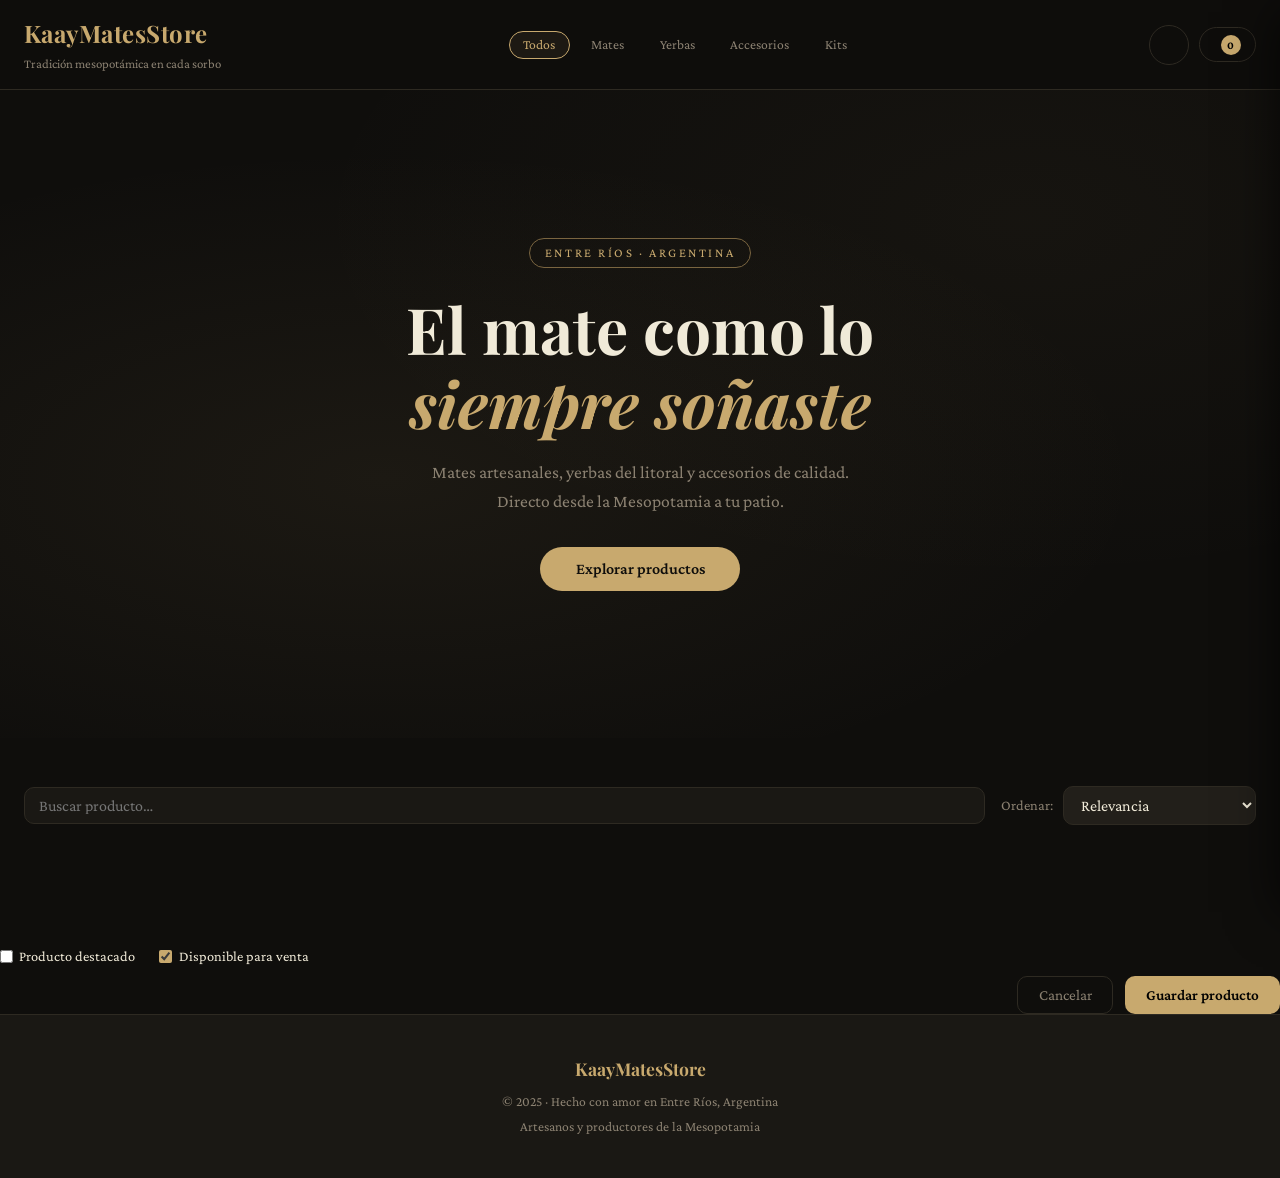
==== index.html @ b218ce94 "resolucioens" ====
<!DOCTYPE html>
<html lang="es">
<head>
<meta charset="UTF-8" />
<meta name="viewport" content="width=device-width, initial-scale=1.0" />
<title>KaayMatesStore</title>
<link rel="stylesheet" href="https://cdn.jsdelivr.net/npm/sweetalert2@11/dist/sweetalert2.min.css" />
<script src="https://cdn.jsdelivr.net/npm/sweetalert2@11"></script>
<link rel="preconnect" href="https://fonts.googleapis.com" />
<link rel="preconnect" href="https://fonts.gstatic.com" crossorigin />
<link href="https://fonts.googleapis.com/css2?family=Playfair+Display:ital,wght@0,700;1,400&family=Crimson+Pro:wght@300;400;600&display=swap" rel="stylesheet" />
<script src="https://unpkg.com/lucide@latest"></script>
<link rel="stylesheet" href="styles.css" />
</head>
<body>

<!-- HEADER -->
<header class="header">
  <div class="header__inner">
    <div class="header__brand">
      <div>
        <h1 class="header__title">KaayMatesStore</h1>
        <p class="header__tagline">Tradición mesopotámica en cada sorbo</p>
      </div>
    </div>
    <nav class="header__nav">
      <button class="nav-btn active" data-filter="todos">Todos</button>
      <button class="nav-btn" data-filter="mates">Mates</button>
      <button class="nav-btn" data-filter="yerbas">Yerbas</button>
      <button class="nav-btn" data-filter="accesorios">Accesorios</button>
      <button class="nav-btn" data-filter="kits">Kits</button>
    </nav>
    <div class="header__actions">
      <button class="admin-btn" id="adminToggle" title="Panel Administrador">
        <i data-lucide="settings"></i>
      </button>
      <button class="cart-btn" id="cartToggle" aria-label="Ver carrito">
        <span class="cart-btn__icon"><i data-lucide="shopping-basket"></i></span>
        <span class="cart-btn__count" id="cartCount">0</span>
      </button>
    </div>
  </div>
</header>

<!-- HERO -->
<section class="hero">
  <div class="hero__content">
    <p class="hero__kicker">Entre Ríos · Argentina</p>
    <h2 class="hero__headline">El mate como lo<br /><em>siempre soñaste</em></h2>
    <p class="hero__sub">Mates artesanales, yerbas del litoral y accesorios de calidad.<br/>Directo desde la Mesopotamia a tu patio.</p>
    <button class="hero__cta" id="heroCta">Explorar productos</button>
  </div>
</section>

<!-- SHOP -->
<section class="shop" id="shop">
  <div class="shop__controls">
    <div class="search-wrap">
      <input class="search-input" type="text" id="searchInput" placeholder="Buscar producto…" />
      <i data-lucide="search" class="search-icon"></i>
    </div>
    <div class="sort-wrap">
      <label class="sort-label" for="sortSelect">Ordenar:</label>
      <select class="sort-select" id="sortSelect">
        <option value="default">Relevancia</option>
        <option value="precio-asc">Precio: menor a mayor</option>
        <option value="precio-desc">Precio: mayor a menor</option>
        <option value="nombre-az">Nombre A–Z</option>
      </select>
    </div>
  </div>
  <div class="products-grid" id="productsGrid"></div>
  <div class="empty-state" id="emptyState" hidden>
    <p>No encontramos productos con esa búsqueda.</p>
  </div>
</section>

<!-- CARRITO SIDEBAR -->
<aside class="cart-sidebar" id="cartSidebar" aria-hidden="true">
  <div class="cart-sidebar__header">
    <h2 class="cart-sidebar__title">Tu carrito 🛒</h2>
    <button class="cart-close" id="cartClose" aria-label="Cerrar carrito">✕</button>
  </div>
  <div class="cart-items" id="cartItems"></div>
  <div class="cart-empty" id="cartEmpty">
    <span>🧉</span>
    <p>Todavía no agregaste nada.<br />¡Explorá nuestros productos!</p>
  </div>
  <div class="cart-footer" id="cartFooter" hidden>
    <div class="cart-footer__subtotal">
      <span>Subtotal</span><span id="cartSubtotal">$0</span>
    </div>
    <div class="cart-footer__envio">
      <span>Envío estimado</span><span id="cartEnvio">$0</span>
    </div>
    <div class="cart-footer__total">
      <span>Total</span><span id="cartTotal">$0</span>
    </div>
    <button class="btn-checkout" id="btnCheckout">Finalizar compra →</button>
  </div>
</aside>

<!-- MODAL CHECKOUT -->
<div class="checkout-modal" id="checkoutModal" hidden>
  <div class="checkout-modal__box">
    <button class="checkout-modal__close" id="checkoutClose">✕</button>
    <div class="checkout-modal__inner" id="checkoutInner"></div>
  </div>
</div>

<!-- PANEL ADMIN -->
<div class="admin-panel" id="adminPanel" hidden>
  <div class="admin-panel__header">
    <h2>🛠 Panel Administrador</h2>
    <div style="display:flex;gap:.5rem;align-items:center">
      <button class="btn-admin-logout" id="btnAdminLogout" title="Cerrar sesión">
        <i data-lucide="log-out"></i> Salir
      </button>
      <button class="admin-close" id="adminClose">✕</button>
    </div>
  </div>
  <div class="admin-panel__body">
  <div class="admin-actions">
    <button class="btn-admin-add" id="btnAddProduct">
      <i data-lucide="plus-circle"></i> Nuevo producto
    </button>
    <button class="btn-admin-export" id="btnExportJSON">
      <i data-lucide="download"></i> Exportar JSON
    </button>
    <a class="btn-admin-ventas" href="admin-ventas.html" target="_blank">
      <i data-lucide="shopping-bag"></i> Panel de ventas
    </a>
  </div>
    <div class="admin-table-wrap">
      <table class="admin-table" id="adminTable">
        <thead>
          <tr>
            <th>Nombre</th>
            <th>Categoría</th>
            <th>Precio</th>
            <th>Stock</th>
            <th>Disponible</th>
            <th>Acciones</th>
          </tr>
        </thead>
        <tbody id="adminTableBody"></tbody>
      </table>
    </div>
  </div>
</div>

<!-- MODAL PRODUCTO (ADMIN) -->
<div class="product-modal" id="productModal" hidden>
  <div class="product-modal__box">
    <button class="product-modal__close" id="productModalClose">✕</button>
    <h3 id="productModalTitle">Nuevo producto</h3>
    <form id="productForm" class="product-form" onsubmit="return false;">

      <div class="form-row">
        <label>Nombre *</label>
        <input type="text" id="pNombre" required placeholder="Nombre del producto" />
      </div>

      <div class="form-row">
        <label>Categoría *</label>
        <select id="pCategoria">
          <option value="mates">Mates</option>
          <option value="yerbas">Yerbas</option>
          <option value="accesorios">Accesorios</option>
          <option value="kits">Kits</option>
        </select>
      </div>

      <div class="form-row">
        <label>Precio (ARS) *</label>
        <input type="number" id="pPrecio" required min="0" placeholder="Ej: 4500" />
      </div>

      <div class="form-row">
        <label>Stock</label>
        <input type="number" id="pStock" min="0" value="0" />
      </div>

      <div class="form-row">
        <label>Descripción</label>
        <textarea id="pDescripcion" rows="3" placeholder="Descripción del producto…"></textarea>
      </div>

      <div class="form-row">
        <label>Imagen del producto</label>
        <div class="imagen-upload-wrap">
          <input type="file" id="pImagenFile" accept="image/*" capture="environment" style="display:none" />
          <button type="button" class="btn-foto" id="btnTomarFoto">
            <i data-lucide="camera"></i> Sacar foto / Elegir imagen
          </button>
          <div class="imagen-preview-wrap" id="imagenPreviewWrap" style="display:none">
            <img id="imagenPreview" src="" alt="Preview" />
            <button type="button" class="btn-quitar-foto" id="btnQuitarFoto">✕ Quitar</button>
          </div>
        </div>
        <input type="hidden" id="pImagen" />
      </div>

      <div class="form-row form-row--check">
        <label><input type="checkbox" id="pDestacado" /> Producto destacado</label>
        <label><input type="checkbox" id="pDisponible" checked /> Disponible para venta</label>
      </div>

      <div class="form-actions">
        <button type="button" class="btn-cancel" id="btnCancelProduct">Cancelar</button>
        <button type="submit" class="btn-save" id="btnSaveProduct">Guardar producto</button>
      </div>

    </form>
  </div>
</div>
  <input type="hidden" id="pImagen" />
</div>
      <div class="form-row form-row--check">
        <label><input type="checkbox" id="pDestacado" /> Producto destacado</label>
        <label><input type="checkbox" id="pDisponible" checked /> Disponible para venta</label>
      </div>
      <div class="form-actions">
        <button type="button" class="btn-cancel" id="btnCancelProduct">Cancelar</button>
        <button type="submit" class="btn-save" id="btnSaveProduct">Guardar producto</button>
      </div>
    </form>
  </div>
</div>

<!-- LOGIN ADMIN (Firebase Auth) -->
<div class="admin-login" id="adminLogin" hidden>
  <div class="admin-login__box">
    <h3>🔐 Acceso Administrador</h3>
    <input type="email" id="adminEmail" placeholder="Email" />
    <input type="password" id="adminPassword" placeholder="Contraseña" />
    <div class="admin-login__actions">
      <button id="btnLoginCancel">Cancelar</button>
      <button id="btnLoginSubmit" class="btn-save">Ingresar</button>
    </div>
  </div>
</div>

<div class="overlay" id="overlay" aria-hidden="true"></div>

<!-- FOOTER -->
<footer class="footer">
  <div class="footer__inner">
    <div class="footer__brand"><strong>KaayMatesStore</strong></div>
    <p class="footer__copy">© 2025 · Hecho con amor en Entre Ríos, Argentina</p>
    <p class="footer__copy">Artesanos y productores de la Mesopotamia</p>
  </div>
</footer>

<script type="module" src="app.js"></script>
<script>lucide.createIcons();</script>
</body>
</html>
---- styles.css ----
/* =====================================================
   TuMateEntrerriano – styles.css
   Diseño profesional con panel admin integrado
   ===================================================== */

/* ── Variables ──────────────────────────────────────── */
:root {
  --c-bg: #0f0e0c;
  --c-surface: #1a1814;
  --c-surface2: #221f1a;
  --c-border: #2e2a22;
  --c-gold: #c8a96e;
  --c-gold-light: #dfc08a;
  --c-gold-dim: #7a6540;
  --c-text: #f0ead8;
  --c-text-muted: #8c8272;
  --c-green: #4caf7d;
  --c-red: #e05252;
  --c-red-dim: #7a2020;
  --radius: 10px;
  --radius-lg: 16px;
  --shadow: 0 4px 24px rgba(0,0,0,.5);
  --shadow-lg: 0 12px 48px rgba(0,0,0,.7);
  --font-display: 'Playfair Display', serif;
  --font-body: 'Crimson Pro', serif;
  --transition: .2s ease;
}

/* ── Reset ──────────────────────────────────────────── */
*, *::before, *::after { box-sizing: border-box; margin: 0; padding: 0; }
html { scroll-behavior: smooth; }
body {
  background: var(--c-bg);
  color: var(--c-text);
  font-family: var(--font-body);
  font-size: 1.05rem;
  line-height: 1.6;
}
body.no-scroll { overflow: hidden; }
img { display: block; max-width: 100%; }
/* Asegurar que [hidden] siempre funcione aunque el elemento tenga display en CSS */
[hidden] { display: none !important; }
button { cursor: pointer; border: none; background: none; font-family: inherit; }
input, select, textarea {
  font-family: var(--font-body);
  font-size: 1rem;
  color: var(--c-text);
  background: var(--c-surface2);
  border: 1px solid var(--c-border);
  border-radius: var(--radius);
  padding: .55rem .85rem;
  width: 100%;
  outline: none;
  transition: border-color var(--transition);
}
input:focus, select:focus, textarea:focus { border-color: var(--c-gold); }
textarea { resize: vertical; }
a { color: var(--c-gold); text-decoration: none; }
code { background: var(--c-surface2); padding: .1em .4em; border-radius: 4px; }

/* ── Overlay ────────────────────────────────────────── */
.overlay {
  position: fixed; inset: 0;
  background: rgba(0,0,0,.65);
  backdrop-filter: blur(3px);
  z-index: 100;
  opacity: 0; pointer-events: none;
  transition: opacity var(--transition);
}
.overlay.active { opacity: 1; pointer-events: all; }

/* ── Header ─────────────────────────────────────────── */
.header {
  position: sticky; top: 0; z-index: 90;
  background: rgba(15,14,12,.92);
  backdrop-filter: blur(12px);
  border-bottom: 1px solid var(--c-border);
}
.header__inner {
  max-width: 1280px; margin: 0 auto;
  padding: .9rem 1.5rem;
  display: flex; align-items: center; gap: 1.5rem; flex-wrap: wrap;
}
.header__title {
  font-family: var(--font-display);
  font-size: 1.5rem;
  color: var(--c-gold);
  letter-spacing: .02em;
}
.header__tagline { font-size: .8rem; color: var(--c-text-muted); margin-top: .1rem; }
.header__nav { display: flex; gap: .4rem; flex-wrap: wrap; flex: 1; justify-content: center; }
.nav-btn {
  padding: .35rem .85rem;
  border-radius: 999px;
  font-size: .85rem;
  font-family: var(--font-body);
  color: var(--c-text-muted);
  border: 1px solid transparent;
  transition: all var(--transition);
}
.nav-btn:hover, .nav-btn.active {
  color: var(--c-gold);
  border-color: var(--c-gold);
  background: rgba(200,169,110,.08);
}
.header__actions { display: flex; gap: .6rem; align-items: center; }

.admin-btn {
  width: 40px; height: 40px;
  border-radius: 50%;
  display: flex; align-items: center; justify-content: center;
  color: var(--c-text-muted);
  border: 1px solid var(--c-border);
  transition: all var(--transition);
}
.admin-btn:hover { color: var(--c-gold); border-color: var(--c-gold); }

.cart-btn {
  position: relative;
  display: flex; align-items: center; gap: .4rem;
  padding: .4rem .9rem;
  border: 1px solid var(--c-border);
  border-radius: 999px;
  color: var(--c-text);
  transition: all var(--transition);
}
.cart-btn:hover { border-color: var(--c-gold); color: var(--c-gold); }
.cart-btn__count {
  background: var(--c-gold);
  color: #000;
  font-size: .7rem;
  font-weight: 700;
  border-radius: 999px;
  min-width: 20px; height: 20px;
  display: flex; align-items: center; justify-content: center;
}

/* ── Hero ────────────────────────────────────────────── */
.hero {
  min-height: 72vh;
  display: flex; align-items: center;
  background:
    radial-gradient(ellipse at 30% 60%, rgba(200,169,110,.07) 0%, transparent 60%),
    radial-gradient(ellipse at 80% 20%, rgba(200,169,110,.04) 0%, transparent 50%),
    var(--c-bg);
  padding: 5rem 1.5rem;
}
.hero__content { max-width: 640px; margin: 0 auto; text-align: center; }
.hero__kicker {
  display: inline-block;
  font-size: .8rem;
  letter-spacing: .2em;
  text-transform: uppercase;
  color: var(--c-gold);
  border: 1px solid var(--c-gold-dim);
  padding: .25rem .9rem;
  border-radius: 999px;
  margin-bottom: 1.5rem;
}
.hero__headline {
  font-family: var(--font-display);
  font-size: clamp(2.4rem, 6vw, 4rem);
  line-height: 1.15;
  color: var(--c-text);
  margin-bottom: 1.2rem;
}
.hero__headline em { color: var(--c-gold); font-style: italic; }
.hero__sub { color: var(--c-text-muted); font-size: 1.1rem; margin-bottom: 2rem; }
.hero__cta {
  padding: .85rem 2.2rem;
  background: var(--c-gold);
  color: #0f0e0c;
  font-family: var(--font-body);
  font-size: 1rem;
  font-weight: 600;
  border-radius: 999px;
  transition: transform var(--transition), box-shadow var(--transition);
}
.hero__cta:hover {
  transform: translateY(-2px);
  box-shadow: 0 8px 24px rgba(200,169,110,.35);
}

/* ── Shop ───────────────────────────────────────────── */
.shop { max-width: 1280px; margin: 0 auto; padding: 3rem 1.5rem 5rem; }
.shop__controls {
  display: flex; gap: 1rem; flex-wrap: wrap; align-items: center;
  margin-bottom: 2.5rem;
}
.search-wrap { position: relative; flex: 1; min-width: 200px; }
.search-input { padding-right: 2.5rem; background: var(--c-surface); }
.search-icon {
  position: absolute; right: .75rem; top: 50%; transform: translateY(-50%);
  color: var(--c-text-muted); pointer-events: none; width: 16px;
}
.sort-wrap { display: flex; align-items: center; gap: .6rem; }
.sort-label { color: var(--c-text-muted); font-size: .9rem; white-space: nowrap; }
.sort-select { width: auto; min-width: 180px; }

/* ── Products Grid ──────────────────────────────────── */
.products-grid {
  display: grid;
  grid-template-columns: repeat(auto-fill, minmax(260px, 1fr));
  gap: 1.5rem;
}

.product-card {
  background: var(--c-surface);
  border: 1px solid var(--c-border);
  border-radius: var(--radius-lg);
  overflow: hidden;
  position: relative;
  display: flex; flex-direction: column;
  transition: transform var(--transition), box-shadow var(--transition), border-color var(--transition);
}
.product-card:hover {
  transform: translateY(-4px);
  box-shadow: var(--shadow-lg);
  border-color: var(--c-gold-dim);
}
.product-card--agotado { opacity: .6; }

.product-card__badge {
  position: absolute; top: .75rem; left: .75rem;
  font-size: .7rem; font-weight: 600;
  padding: .2rem .65rem;
  border-radius: 999px;
  background: var(--c-gold);
  color: #000;
  letter-spacing: .05em;
  text-transform: uppercase;
}
.product-card__badge--agotado {
  background: var(--c-red-dim);
  color: #fcc;
  left: auto; right: .75rem;
}

.product-card__img-wrap {
  aspect-ratio: 4/3;
  overflow: hidden;
  background: var(--c-surface2);
}
.product-card__img {
  width: 100%; height: 100%; object-fit: cover;
  transition: transform .4s ease;
}
.product-card:hover .product-card__img { transform: scale(1.04); }

.product-card__body {
  padding: 1rem 1.1rem 1.2rem;
  display: flex; flex-direction: column; flex: 1; gap: .35rem;
}
.product-card__cat {
  font-size: .72rem;
  text-transform: uppercase;
  letter-spacing: .1em;
  color: var(--c-gold-dim);
}
.product-card__name {
  font-family: var(--font-display);
  font-size: 1.05rem;
  color: var(--c-text);
  line-height: 1.3;
}
.product-card__desc {
  font-size: .88rem;
  color: var(--c-text-muted);
  line-height: 1.5;
  flex: 1;
  display: -webkit-box;
  line-clamp: 3;
  -webkit-line-clamp: 3;
  -webkit-box-orient: vertical;
  overflow: hidden;
}
.product-card__footer {
  display: flex; align-items: center; justify-content: space-between;
  margin-top: .75rem;
}
.product-card__price {
  font-family: var(--font-display);
  font-size: 1.2rem;
  color: var(--c-gold);
}
.btn-add {
  display: flex; align-items: center; gap: .35rem;
  padding: .4rem .9rem;
  border-radius: 999px;
  font-size: .85rem;
  font-family: var(--font-body);
  background: transparent;
  border: 1px solid var(--c-gold-dim);
  color: var(--c-gold);
  transition: all var(--transition);
}
.btn-add:hover { background: var(--c-gold); color: #000; }
.btn-add--disabled { border-color: var(--c-border); color: var(--c-text-muted); }

/* ── Empty state ────────────────────────────────────── */
.empty-state {
  text-align: center; padding: 4rem 1rem;
  color: var(--c-text-muted);
}

/* ── Cart Sidebar ───────────────────────────────────── */
.cart-sidebar {
  position: fixed; top: 0; right: -420px; width: min(420px, 100vw);
  height: 100vh;
  background: var(--c-surface);
  border-left: 1px solid var(--c-border);
  z-index: 200;
  display: flex; flex-direction: column;
  transition: right .3s ease;
  box-shadow: var(--shadow-lg);
}
.cart-sidebar.open { right: 0; }

.cart-sidebar__header {
  display: flex; justify-content: space-between; align-items: center;
  padding: 1.2rem 1.5rem;
  border-bottom: 1px solid var(--c-border);
}
.cart-sidebar__title { font-family: var(--font-display); font-size: 1.3rem; }
.cart-close { font-size: 1.2rem; color: var(--c-text-muted); transition: color var(--transition); }
.cart-close:hover { color: var(--c-text); }

.cart-items { flex: 1; overflow-y: auto; padding: 1rem 1.5rem; display: flex; flex-direction: column; gap: .8rem; }
.cart-empty {
  flex: 1; display: flex; flex-direction: column;
  align-items: center; justify-content: center;
  gap: .5rem; color: var(--c-text-muted); font-size: .9rem; text-align: center; padding: 2rem;
}
.cart-empty span { font-size: 2.5rem; }

.cart-item {
  display: flex; align-items: center; gap: .75rem;
  background: var(--c-surface2);
  border-radius: var(--radius);
  padding: .7rem;
}
.cart-item__img { width: 56px; height: 56px; object-fit: cover; border-radius: 8px; flex-shrink: 0; }
.cart-item__info { flex: 1; min-width: 0; }
.cart-item__name { font-size: .9rem; white-space: nowrap; overflow: hidden; text-overflow: ellipsis; }
.cart-item__price { font-size: .82rem; color: var(--c-gold); }
.cart-item__qty {
  display: flex; align-items: center; gap: .4rem;
  font-size: .85rem;
}
.qty-btn {
  width: 24px; height: 24px;
  border-radius: 50%;
  background: var(--c-bg);
  border: 1px solid var(--c-border);
  color: var(--c-text);
  display: flex; align-items: center; justify-content: center;
  font-size: 1rem;
  transition: all var(--transition);
}
.qty-btn:hover { border-color: var(--c-gold); color: var(--c-gold); }
.cart-item__remove { color: var(--c-text-muted); transition: color var(--transition); }
.cart-item__remove:hover { color: var(--c-red); }

.cart-footer {
  padding: 1.2rem 1.5rem;
  border-top: 1px solid var(--c-border);
  display: flex; flex-direction: column; gap: .5rem;
}
.cart-footer__subtotal, .cart-footer__envio {
  display: flex; justify-content: space-between;
  font-size: .9rem; color: var(--c-text-muted);
}
.cart-footer__total {
  display: flex; justify-content: space-between;
  font-size: 1.1rem; font-weight: 700; color: var(--c-text);
  margin-bottom: .5rem;
}
.btn-checkout {
  width: 100%; padding: .85rem;
  background: var(--c-gold);
  color: #000; font-weight: 600;
  border-radius: 999px;
  font-size: 1rem;
  transition: all var(--transition);
}
.btn-checkout:hover { background: var(--c-gold-light); transform: translateY(-1px); }

/* ── Checkout Modal ─────────────────────────────────── */
.checkout-modal {
  position: fixed; inset: 0; z-index: 300;
  display: flex; align-items: center; justify-content: center;
  background: rgba(0,0,0,.8);
  backdrop-filter: blur(5px);
  padding: 1rem;
}
.checkout-modal__box {
  background: var(--c-surface);
  border: 1px solid var(--c-border);
  border-radius: var(--radius-lg);
  width: 100%; max-width: 560px;
  max-height: 92vh;
  overflow-y: auto;
  position: relative;
  padding: 2rem 2rem 1.5rem;
}
.checkout-modal__close {
  position: absolute; top: 1rem; right: 1rem;
  font-size: 1.2rem; color: var(--c-text-muted);
}
.checkout-modal__close:hover { color: var(--c-text); }

/* Steps */
.checkout-steps {
  display: flex; align-items: center; gap: 0;
  margin-bottom: 1.8rem;
}
.checkout-step {
  display: flex; align-items: center; gap: .4rem;
  font-size: .82rem; color: var(--c-text-muted);
  white-space: nowrap;
}
.checkout-step--active { color: var(--c-gold); font-weight: 600; }
.checkout-step--done { color: var(--c-green); }
.checkout-step__num {
  width: 26px; height: 26px;
  border-radius: 50%;
  background: var(--c-border);
  display: flex; align-items: center; justify-content: center;
  font-size: .75rem; flex-shrink: 0;
}
.checkout-step--active .checkout-step__num { background: var(--c-gold); color: #000; }
.checkout-step--done .checkout-step__num { background: var(--c-green); color: #000; }
.step-line { flex: 1; height: 1px; background: var(--c-border); min-width: 20px; }

/* Título */
.checkout-title {
  font-family: var(--font-display);
  font-size: 1.2rem;
  margin-bottom: 1rem;
}

/* Tipo de envío */
.envio-tipo { display: flex; flex-direction: column; gap: .6rem; margin-bottom: 1.2rem; }
.envio-tipo-btn {
  display: flex; align-items: center; gap: .9rem;
  padding: .9rem 1rem;
  border: 1px solid var(--c-border);
  border-radius: var(--radius);
  background: var(--c-surface2);
  color: var(--c-text);
  text-align: left;
  transition: all var(--transition);
}
.envio-tipo-btn.active { border-color: var(--c-gold); background: rgba(200,169,110,.08); }
.envio-tipo-btn:hover { border-color: var(--c-gold-dim); }
.envio-tipo-btn strong { display: block; font-size: .95rem; }
.envio-tipo-btn small { color: var(--c-text-muted); font-size: .78rem; }
.envio-icono { font-size: 1.5rem; flex-shrink: 0; }

/* Ubicación */
.envio-ubicacion { margin-bottom: 1rem; }
.chk-label { display: block; font-size: .82rem; color: var(--c-text-muted); margin-bottom: .3rem; }

/* Costo preview */
.costo-envio-preview {
  display: flex; justify-content: space-between; align-items: center;
  background: var(--c-surface2);
  border: 1px solid var(--c-border);
  border-radius: var(--radius);
  padding: .7rem 1rem;
  font-size: .9rem;
  color: var(--c-text-muted);
  margin-bottom: .5rem;
}
.costo-valor { color: var(--c-gold); font-weight: 700; font-size: 1rem; }

/* Datos checkout */
.checkout-datos { display: flex; flex-direction: column; gap: .55rem; margin-bottom: 1rem; }
.sucursal-nota { font-size: .85rem; color: var(--c-text-muted); padding: .6rem .8rem; background: var(--c-surface2); border-radius: var(--radius); border-left: 3px solid var(--c-gold-dim); }

/* Tabla */
.checkout-table-wrap { margin-bottom: .5rem; }
.checkout-table {
  width: 100%; border-collapse: collapse;
  font-size: .88rem;
}
.checkout-table td { padding: .45rem .3rem; border-bottom: 1px solid var(--c-border); }
.checkout-table td:last-child { text-align: right; }
.checkout-table .qty-tag { color: var(--c-text-muted); font-size: .8rem; }
.checkout-total td { font-size: 1rem; color: var(--c-gold); padding-top: .6rem; }

/* Métodos de pago */
.metodo-pago-grid { display: flex; gap: .75rem; margin-bottom: 1.2rem; }
.metodo-btn {
  flex: 1;
  display: flex; flex-direction: column; align-items: center; gap: .3rem;
  padding: .9rem .5rem;
  border: 1px solid var(--c-border);
  border-radius: var(--radius);
  background: var(--c-surface2);
  color: var(--c-text);
  transition: all var(--transition);
  text-align: center;
}
.metodo-btn.active { border-color: var(--c-gold); background: rgba(200,169,110,.08); }
.metodo-btn:hover { border-color: var(--c-gold-dim); }
.metodo-icono { font-size: 1.8rem; }
.metodo-btn strong { font-size: .9rem; }
.metodo-btn small { font-size: .75rem; color: var(--c-text-muted); }

/* Detalle de pago */
.pago-transferencia {
  display: flex; gap: 1.2rem; align-items: flex-start;
  background: var(--c-surface2);
  border: 1px solid var(--c-border);
  border-radius: var(--radius);
  padding: 1rem;
  flex-wrap: wrap;
}
.pago-transferencia__datos { flex: 1; min-width: 180px; }
.pago-transferencia__datos p { font-size: .88rem; color: var(--c-text-muted); margin-bottom: .5rem; }
.dato-fila {
  display: flex; justify-content: space-between; align-items: center;
  padding: .4rem 0;
  border-bottom: 1px solid var(--c-border);
  font-size: .9rem;
}
.dato-fila span { color: var(--c-text-muted); }
.alias-code { color: var(--c-gold); font-size: 1rem; letter-spacing: .03em; }
.monto-grande { color: var(--c-gold); font-size: 1.15rem; font-family: var(--font-display); }
.pago-qr-wrap { display: flex; flex-direction: column; align-items: center; gap: .5rem; }
.qr-label { font-size: .75rem; color: var(--c-text-muted); text-align: center; }
.pago-qr {
  width: 140px; height: 140px;
  border-radius: 8px;
  border: 2px solid var(--c-gold-dim);
  background: #fff;
}
.pago-qr--grande { width: 200px; height: 200px; }
.btn-copiar {
  font-size: .78rem; font-family: var(--font-body);
  color: var(--c-gold); border: 1px solid var(--c-gold-dim);
  border-radius: 999px; padding: .25rem .7rem;
  transition: all var(--transition);
}
.btn-copiar:hover { background: var(--c-gold); color: #000; }

.pago-qr-full {
  background: var(--c-surface2);
  border: 1px solid var(--c-border);
  border-radius: var(--radius);
  padding: 1.2rem;
  display: flex; flex-direction: column; align-items: center; gap: .75rem;
  text-align: center;
}
.pago-qr-full p { font-size: .88rem; color: var(--c-text-muted); }
.pago-note { font-size: .82rem; color: var(--c-text-muted); }

/* Nav botones paso */
.chk-nav { display: flex; gap: .75rem; align-items: center; margin-top: 1.2rem; }
.btn-volver {
  padding: .7rem 1.2rem;
  border: 1px solid var(--c-border);
  border-radius: var(--radius);
  font-size: .9rem; font-family: var(--font-body);
  color: var(--c-text-muted);
  transition: all var(--transition);
  background: transparent;
}
.btn-volver:hover { border-color: var(--c-gold); color: var(--c-gold); }
.btn-confirmar {
  width: 100%; padding: .9rem;
  background: var(--c-gold);
  color: #000; font-weight: 700;
  border-radius: 999px;
  font-size: 1rem; font-family: var(--font-body);
  transition: all var(--transition);
}
.btn-confirmar--inline { width: auto; flex: 1; border-radius: var(--radius); }
.btn-confirmar:hover { background: var(--c-gold-light); transform: translateY(-1px); }

/* Éxito */
.checkout-success { text-align: center; }
.success-icon { font-size: 3.5rem; margin-bottom: .75rem; }
.checkout-success h3 { font-family: var(--font-display); font-size: 1.6rem; margin-bottom: .5rem; }
.checkout-success > p { color: var(--c-text-muted); margin-bottom: 1.2rem; }
.transfer-box {
  background: var(--c-surface2);
  border: 1px solid var(--c-gold-dim);
  border-radius: var(--radius);
  padding: 1.2rem; margin-bottom: 1rem; text-align: left;
}
.transfer-box h4 { font-size: 1rem; margin-bottom: .75rem; }
.envio-confirmado {
  background: var(--c-surface2);
  border: 1px solid var(--c-border);
  border-radius: var(--radius);
  padding: 1rem; margin-bottom: 1rem; text-align: left;
}
.envio-confirmado h4 { font-size: 1rem; margin-bottom: .5rem; }
.envio-confirmado p { font-size: .88rem; color: var(--c-text-muted); margin-bottom: .2rem; }
.checkout-resumen-final { text-align: left; margin-bottom: 1.5rem; }
.checkout-resumen-final h4 { font-size: .95rem; margin-bottom: .5rem; }
.checkout-resumen-final pre {
  font-size: .8rem; color: var(--c-text-muted);
  background: var(--c-surface2);
  padding: .75rem; border-radius: var(--radius);
  white-space: pre-wrap; font-family: monospace;
}

/* ── Admin Panel ────────────────────────────────────── */
.admin-panel {
  position: fixed; top: 0; left: 0; right: 0; bottom: 0;
  background: var(--c-surface);
  z-index: 250;
  display: flex; flex-direction: column;
  overflow: hidden;
}
.admin-panel__header {
  display: flex; justify-content: space-between; align-items: center;
  padding: 1.2rem 2rem;
  border-bottom: 1px solid var(--c-border);
  background: var(--c-surface2);
}
.admin-panel__header h2 { font-family: var(--font-display); font-size: 1.3rem; }
.admin-close { font-size: 1.3rem; color: var(--c-text-muted); }
.admin-close:hover { color: var(--c-text); }
.admin-panel__body { flex: 1; overflow-y: auto; padding: 1.5rem 2rem; }

.admin-actions {
  display: flex; gap: .75rem; margin-bottom: 1.5rem; flex-wrap: wrap;
}
.btn-admin-add, .btn-admin-export {
  display: flex; align-items: center; gap: .4rem;
  padding: .55rem 1.1rem;
  border-radius: var(--radius);
  font-size: .9rem; font-family: var(--font-body);
  transition: all var(--transition);
}
.btn-admin-add {
  background: var(--c-gold); color: #000; font-weight: 600;
}
.btn-admin-add:hover { background: var(--c-gold-light); }
.btn-admin-export {
  background: var(--c-surface2);
  border: 1px solid var(--c-border);
  color: var(--c-text);
}
.btn-admin-export:hover { border-color: var(--c-gold); color: var(--c-gold); }

.admin-table-wrap { overflow-x: auto; }
.admin-table {
  width: 100%; border-collapse: collapse;
  font-size: .9rem;
}
.admin-table th {
  text-align: left; padding: .65rem .8rem;
  border-bottom: 1px solid var(--c-border);
  color: var(--c-text-muted);
  font-weight: 600; font-size: .8rem;
  text-transform: uppercase; letter-spacing: .05em;
}
.admin-table td {
  padding: .7rem .8rem;
  border-bottom: 1px solid var(--c-border);
  vertical-align: middle;
}
.admin-table tr:hover td { background: var(--c-surface2); }
.row-agotado td { opacity: .55; }

.toggle-disp {
  padding: .25rem .75rem;
  border-radius: 999px;
  font-size: .78rem;
  font-family: var(--font-body);
  border: 1px solid;
  transition: all var(--transition);
}
.toggle-disp.on { border-color: var(--c-green); color: var(--c-green); }
.toggle-disp.on:hover { background: var(--c-green); color: #000; }
.toggle-disp.off { border-color: var(--c-red); color: var(--c-red); }
.toggle-disp.off:hover { background: var(--c-red); color: #fff; }

.admin-row-actions { display: flex; gap: .4rem; }
.btn-edit-prod, .btn-del-prod {
  width: 32px; height: 32px;
  border-radius: 8px;
  display: flex; align-items: center; justify-content: center;
  border: 1px solid var(--c-border);
  color: var(--c-text-muted);
  transition: all var(--transition);
}
.btn-edit-prod:hover { border-color: var(--c-gold); color: var(--c-gold); }
.btn-del-prod:hover { border-color: var(--c-red); color: var(--c-red); }

/* ── Admin Login ─────────────────────────────────────── */
.admin-login {
  position: fixed; inset: 0; z-index: 300;
  display: flex; align-items: center; justify-content: center;
  padding: 1rem;
}
.admin-login__box {
  background: var(--c-surface);
  border: 1px solid var(--c-border);
  border-radius: var(--radius-lg);
  padding: 2rem;
  width: 100%; max-width: 360px;
  display: flex; flex-direction: column; gap: 1rem;
  box-shadow: var(--shadow-lg);
}
.admin-login__box h3 { font-family: var(--font-display); font-size: 1.2rem; }
.admin-login__actions { display: flex; gap: .75rem; }
.admin-login__actions button {
  flex: 1; padding: .65rem;
  border-radius: var(--radius);
  font-size: .95rem; font-family: var(--font-body);
  border: 1px solid var(--c-border);
  color: var(--c-text);
  transition: all var(--transition);
}
.admin-login__actions button:hover { border-color: var(--c-gold); color: var(--c-gold); }
.admin-login__hint { font-size: .78rem; color: var(--c-text-muted); text-align: center; }

/* ── Product Modal ──────────────────────────────────── */
.product-modal {
  position: fixed; inset: 0; z-index: 400;
  display: flex; align-items: center; justify-content: center;
  background: rgba(0,0,0,.75);
  backdrop-filter: blur(4px);
  padding: 1rem;
}
.product-modal__box {
  background: var(--c-surface);
  border: 1px solid var(--c-border);
  border-radius: var(--radius-lg);
  padding: 2rem;
  width: 100%; max-width: 500px;
  max-height: 90vh;
  overflow-y: auto;
  position: relative;
}
.product-modal__close {
  position: absolute; top: 1rem; right: 1rem;
  font-size: 1.2rem; color: var(--c-text-muted);
}
.product-modal__close:hover { color: var(--c-text); }
.product-modal__box h3 { font-family: var(--font-display); font-size: 1.2rem; margin-bottom: 1.2rem; }

.product-form { display: flex; flex-direction: column; gap: .85rem; }
.form-row { display: flex; flex-direction: column; gap: .3rem; }
.form-row label { font-size: .85rem; color: var(--c-text-muted); }
.form-row--check {
  flex-direction: row; gap: 1.5rem;
}
.form-row--check label {
  display: flex; align-items: center; gap: .4rem;
  color: var(--c-text); cursor: pointer; font-size: .9rem;
}
.form-row--check input[type=checkbox] { width: auto; accent-color: var(--c-gold); }

.form-actions { display: flex; gap: .75rem; justify-content: flex-end; margin-top: .5rem; }
.btn-cancel, .btn-save {
  padding: .6rem 1.3rem;
  border-radius: var(--radius);
  font-size: .95rem; font-family: var(--font-body);
  transition: all var(--transition);
}
.btn-cancel {
  border: 1px solid var(--c-border); color: var(--c-text-muted);
  background: transparent;
}
.btn-cancel:hover { border-color: var(--c-gold); color: var(--c-gold); }
.btn-save {
  background: var(--c-gold); color: #000; font-weight: 600;
  border: none;
}
.btn-save:hover { background: var(--c-gold-light); }
.btn-admin-postventa {
  display: flex;
  align-items: center;
  gap: 0.5rem;
  padding: 0.6rem 1.2rem;
  background: #5a7a5a;
  color: #fff;
  border: none;
  border-radius: 8px;
  cursor: pointer;
  font-size: 0.9rem;
  font-family: inherit;
  transition: background 0.2s;
}

.btn-admin-postventa:hover {
  background: #3e5c3e;
}
.imagen-upload-wrap {
  display: flex;
  flex-direction: column;
  gap: .6rem;
}
.btn-foto {
  display: flex;
  align-items: center;
  gap: .5rem;
  background: #2a2520;
  border: 1px dashed #c8a96e;
  color: #c8a96e;
  padding: .7rem 1.2rem;
  border-radius: 8px;
  cursor: pointer;
  font-family: inherit;
  font-size: .95rem;
  transition: background .2s;
}
.btn-foto:hover { background: #332e27; }
.imagen-preview-wrap {
  display: flex;
  align-items: center;
  gap: .8rem;
}
.imagen-preview-wrap img {
  width: 80px;
  height: 80px;
  object-fit: cover;
  border-radius: 8px;
  border: 1px solid #3a3428;
}
.btn-quitar-foto {
  background: none;
  border: 1px solid #e05252;
  color: #e05252;
  padding: .3rem .7rem;
  border-radius: 6px;
  cursor: pointer;
  font-family: inherit;
  font-size: .85rem;
}
.btn-admin-ventas {
  display: inline-flex;
  align-items: center;
  gap: .4rem;
  padding: .5rem 1rem;
  background: #2d4a22;
  color: #fff;
  border-radius: 8px;
  font-family: 'Crimson Pro', serif;
  font-size: .9rem;
  text-decoration: none;
  cursor: pointer;
  transition: filter .15s;
}
.btn-admin-ventas:hover { filter: brightness(1.15); }
/* ── Footer ──────────────────────────────────────────── */
.footer {
  border-top: 1px solid var(--c-border);
  background: var(--c-surface);
  padding: 2.5rem 1.5rem;
}
.footer__inner { max-width: 1280px; margin: 0 auto; text-align: center; }
.footer__brand { font-family: var(--font-display); font-size: 1.1rem; color: var(--c-gold); margin-bottom: .5rem; }
.footer__copy { font-size: .85rem; color: var(--c-text-muted); margin-top: .2rem; }
.footer__transfer { color: var(--c-text); margin-top: .5rem; }

/* ── Responsive ─────────────────────────────────────── */
@media (max-width: 640px) {
  .header__inner { padding: .75rem 1rem; }
  .header__nav { gap: .2rem; }
  .nav-btn { padding: .3rem .6rem; font-size: .78rem; }
  .hero { padding: 3.5rem 1rem; }
  .shop { padding: 2rem 1rem 4rem; }
  .products-grid { grid-template-columns: repeat(auto-fill, minmax(160px, 1fr)); gap: 1rem; }
  .admin-panel__body { padding: 1rem; }
  .admin-table th, .admin-table td { padding: .5rem .4rem; font-size: .8rem; }
  .checkout-modal__box { padding: 1.2rem; }
}

/* ── Scrollbar ──────────────────────────────────────── */
::-webkit-scrollbar { width: 6px; height: 6px; }
::-webkit-scrollbar-track { background: var(--c-bg); }
::-webkit-scrollbar-thumb { background: var(--c-border); border-radius: 3px; }
::-webkit-scrollbar-thumb:hover { background: var(--c-gold-dim); }
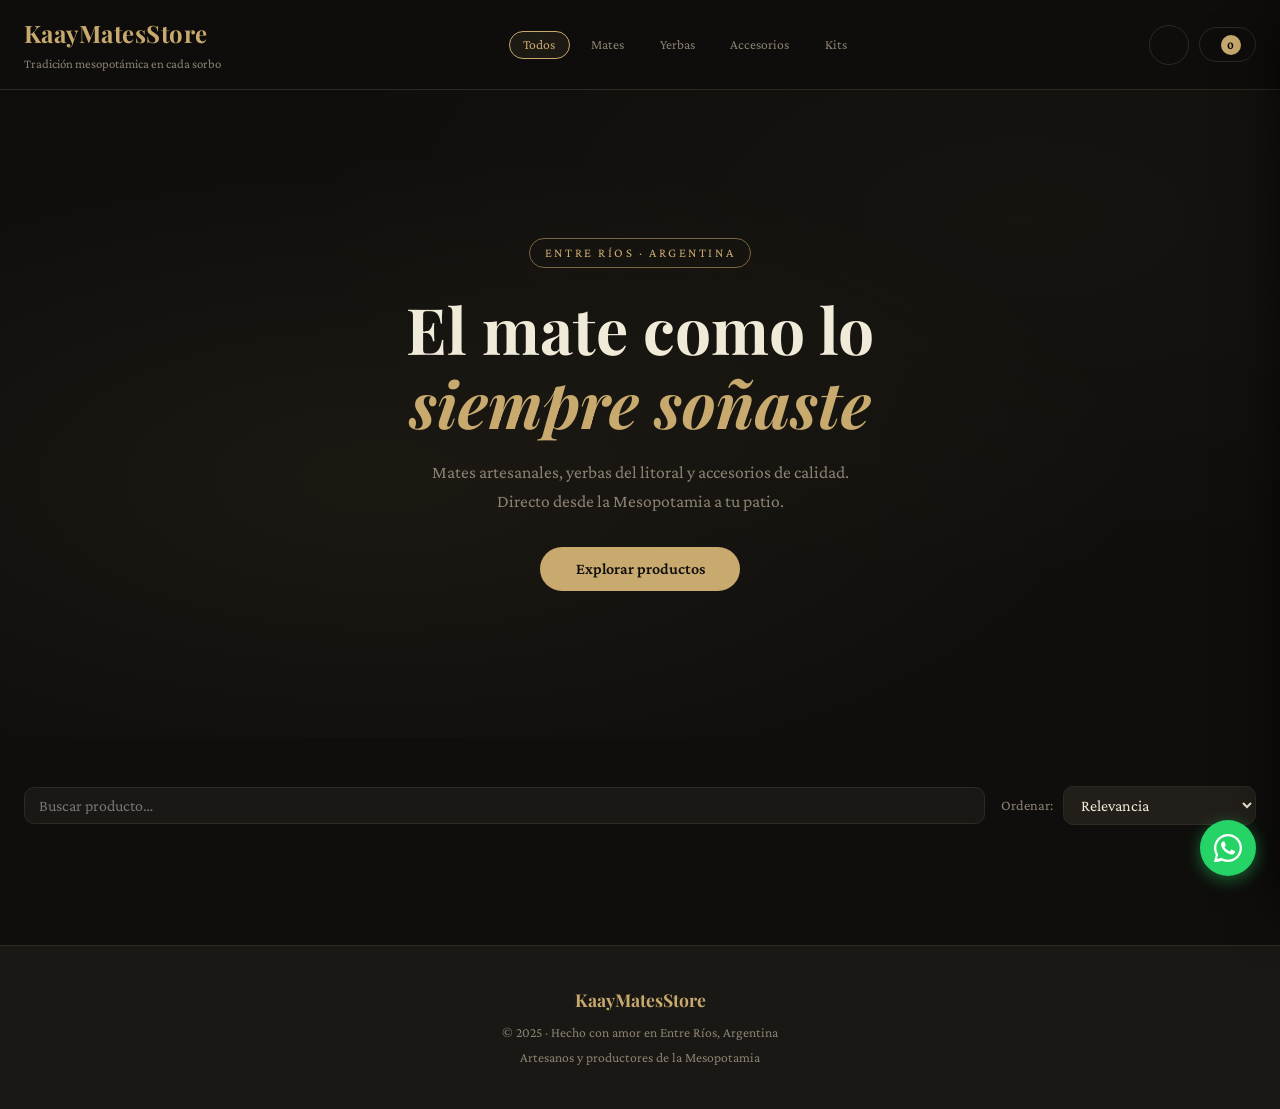
==== commit 7eb913fb: "agregadowsp" ====
--- a/index.html
+++ b/index.html
@@ -120,17 +120,17 @@
     </div>
   </div>
   <div class="admin-panel__body">
-  <div class="admin-actions">
-    <button class="btn-admin-add" id="btnAddProduct">
-      <i data-lucide="plus-circle"></i> Nuevo producto
-    </button>
-    <button class="btn-admin-export" id="btnExportJSON">
-      <i data-lucide="download"></i> Exportar JSON
-    </button>
-    <a class="btn-admin-ventas" href="admin-ventas.html" target="_blank">
-      <i data-lucide="shopping-bag"></i> Panel de ventas
-    </a>
-  </div>
+    <div class="admin-actions">
+      <button class="btn-admin-add" id="btnAddProduct">
+        <i data-lucide="plus-circle"></i> Nuevo producto
+      </button>
+      <button class="btn-admin-export" id="btnExportJSON">
+        <i data-lucide="download"></i> Exportar JSON
+      </button>
+      <a class="btn-admin-ventas" href="admin-ventas.html" target="_blank">
+        <i data-lucide="shopping-bag"></i> Panel de ventas
+      </a>
+    </div>
     <div class="admin-table-wrap">
       <table class="admin-table" id="adminTable">
         <thead>
@@ -214,19 +214,6 @@
     </form>
   </div>
 </div>
-  <input type="hidden" id="pImagen" />
-</div>
-      <div class="form-row form-row--check">
-        <label><input type="checkbox" id="pDestacado" /> Producto destacado</label>
-        <label><input type="checkbox" id="pDisponible" checked /> Disponible para venta</label>
-      </div>
-      <div class="form-actions">
-        <button type="button" class="btn-cancel" id="btnCancelProduct">Cancelar</button>
-        <button type="submit" class="btn-save" id="btnSaveProduct">Guardar producto</button>
-      </div>
-    </form>
-  </div>
-</div>
 
 <!-- LOGIN ADMIN (Firebase Auth) -->
 <div class="admin-login" id="adminLogin" hidden>
@@ -242,7 +229,13 @@
 </div>
 
 <div class="overlay" id="overlay" aria-hidden="true"></div>
-
+<!-- BOTÓN WHATSAPP FLOTANTE -->
+<a class="whatsapp-float" href="https://wa.me/543434565863" target="_blank" rel="noopener" aria-label="Contactar por WhatsApp">
+  <svg xmlns="http://www.w3.org/2000/svg" viewBox="0 0 24 24" fill="currentColor" width="28" height="28">
+    <path d="M17.472 14.382c-.297-.149-1.758-.867-2.03-.967-.273-.099-.471-.148-.67.15-.197.297-.767.966-.94 1.164-.173.199-.347.223-.644.075-.297-.15-1.255-.463-2.39-1.475-.883-.788-1.48-1.761-1.653-2.059-.173-.297-.018-.458.13-.606.134-.133.298-.347.446-.52.149-.174.198-.298.298-.497.099-.198.05-.371-.025-.52-.075-.149-.669-1.612-.916-2.207-.242-.579-.487-.5-.669-.51-.173-.008-.371-.01-.57-.01-.198 0-.52.074-.792.372-.272.297-1.04 1.016-1.04 2.479 0 1.462 1.065 2.875 1.213 3.074.149.198 2.096 3.2 5.077 4.487.709.306 1.262.489 1.694.625.712.227 1.36.195 1.871.118.571-.085 1.758-.719 2.006-1.413.248-.694.248-1.289.173-1.413-.074-.124-.272-.198-.57-.347z"/>
+    <path d="M12 0C5.373 0 0 5.373 0 12c0 2.127.558 4.126 1.533 5.856L.057 23.535a.75.75 0 00.916.916l5.743-1.476A11.953 11.953 0 0012 24c6.627 0 12-5.373 12-12S18.627 0 12 0zm0 22c-1.891 0-3.666-.523-5.188-1.435l-.372-.223-3.862.992.999-3.77-.245-.389A9.96 9.96 0 012 12C2 6.477 6.477 2 12 2s10 4.477 10 10-4.477 10-10 10z"/>
+  </svg>
+</a>
 <!-- FOOTER -->
 <footer class="footer">
   <div class="footer__inner">
--- a/styles.css
+++ b/styles.css
@@ -878,4 +878,26 @@
 ::-webkit-scrollbar { width: 6px; height: 6px; }
 ::-webkit-scrollbar-track { background: var(--c-bg); }
 ::-webkit-scrollbar-thumb { background: var(--c-border); border-radius: 3px; }
-::-webkit-scrollbar-thumb:hover { background: var(--c-gold-dim); }+::-webkit-scrollbar-thumb:hover { background: var(--c-gold-dim); }
+/* ── WhatsApp flotante ── */
+.whatsapp-float {
+  position: fixed;
+  bottom: 1.5rem;
+  right: 1.5rem;
+  z-index: 999;
+  width: 56px;
+  height: 56px;
+  background: #25d366;
+  border-radius: 50%;
+  display: flex;
+  align-items: center;
+  justify-content: center;
+  color: #fff;
+  box-shadow: 0 4px 16px rgba(37, 211, 102, 0.45);
+  transition: transform .2s ease, box-shadow .2s ease;
+}
+
+.whatsapp-float:hover {
+  transform: scale(1.1);
+  box-shadow: 0 6px 24px rgba(37, 211, 102, 0.6);
+}
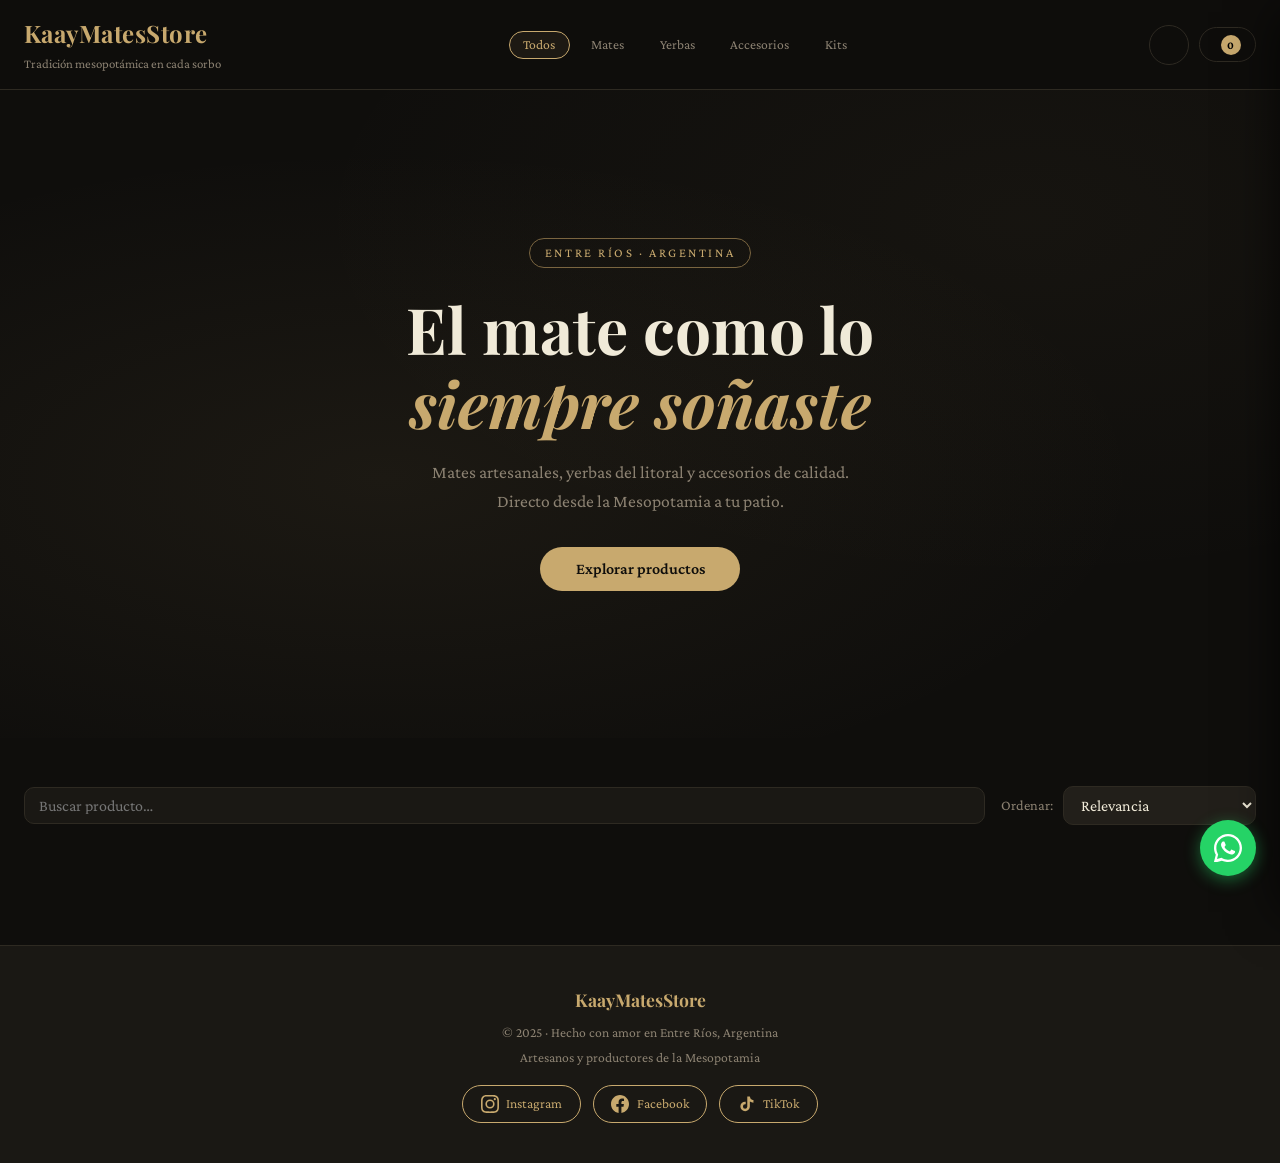
==== commit 9388d0c7: "redessociales" ====
--- a/index.html
+++ b/index.html
@@ -11,6 +11,38 @@
 <link href="https://fonts.googleapis.com/css2?family=Playfair+Display:ital,wght@0,700;1,400&family=Crimson+Pro:wght@300;400;600&display=swap" rel="stylesheet" />
 <script src="https://unpkg.com/lucide@latest"></script>
 <link rel="stylesheet" href="styles.css" />
+<style>
+  .footer__social {
+    display: flex;
+    gap: .75rem;
+    justify-content: center;
+    margin-top: 1rem;
+    flex-wrap: wrap;
+  }
+
+  .footer__social-btn {
+    display: inline-flex;
+    align-items: center;
+    gap: .45rem;
+    padding: .45rem 1.1rem;
+    border: 1.5px solid #c8a96e;
+    border-radius: 999px;
+    color: #c8a96e;
+    text-decoration: none;
+    font-size: .85rem;
+    font-family: inherit;
+    transition: background .2s, color .2s;
+  }
+
+  .footer__social-btn:hover {
+    background: #c8a96e;
+    color: #1a1a1a;
+  }
+
+  .footer__social-btn svg {
+    flex-shrink: 0;
+  }
+</style>
 </head>
 <body>
 
@@ -229,19 +261,53 @@
 </div>
 
 <div class="overlay" id="overlay" aria-hidden="true"></div>
+
 <!-- BOTÓN WHATSAPP FLOTANTE -->
-<a class="whatsapp-float" href="https://wa.me/543434565863" target="_blank" rel="noopener" aria-label="Contactar por WhatsApp">
+<a class="whatsapp-float" href="https://wa.me/543434565863?text=Hola%21%20Vi%20tu%20tienda%20KaayMatesStore%20y%20quer%C3%ADa%20consultar%20%F0%9F%A7%89" target="_blank" rel="noopener" aria-label="Contactar por WhatsApp">
+  <span class="whatsapp-float__tooltip">💬 ¿Consultas?</span>
   <svg xmlns="http://www.w3.org/2000/svg" viewBox="0 0 24 24" fill="currentColor" width="28" height="28">
     <path d="M17.472 14.382c-.297-.149-1.758-.867-2.03-.967-.273-.099-.471-.148-.67.15-.197.297-.767.966-.94 1.164-.173.199-.347.223-.644.075-.297-.15-1.255-.463-2.39-1.475-.883-.788-1.48-1.761-1.653-2.059-.173-.297-.018-.458.13-.606.134-.133.298-.347.446-.52.149-.174.198-.298.298-.497.099-.198.05-.371-.025-.52-.075-.149-.669-1.612-.916-2.207-.242-.579-.487-.5-.669-.51-.173-.008-.371-.01-.57-.01-.198 0-.52.074-.792.372-.272.297-1.04 1.016-1.04 2.479 0 1.462 1.065 2.875 1.213 3.074.149.198 2.096 3.2 5.077 4.487.709.306 1.262.489 1.694.625.712.227 1.36.195 1.871.118.571-.085 1.758-.719 2.006-1.413.248-.694.248-1.289.173-1.413-.074-.124-.272-.198-.57-.347z"/>
     <path d="M12 0C5.373 0 0 5.373 0 12c0 2.127.558 4.126 1.533 5.856L.057 23.535a.75.75 0 00.916.916l5.743-1.476A11.953 11.953 0 0012 24c6.627 0 12-5.373 12-12S18.627 0 12 0zm0 22c-1.891 0-3.666-.523-5.188-1.435l-.372-.223-3.862.992.999-3.77-.245-.389A9.96 9.96 0 012 12C2 6.477 6.477 2 12 2s10 4.477 10 10-4.477 10-10 10z"/>
   </svg>
 </a>
+
 <!-- FOOTER -->
 <footer class="footer">
   <div class="footer__inner">
     <div class="footer__brand"><strong>KaayMatesStore</strong></div>
     <p class="footer__copy">© 2025 · Hecho con amor en Entre Ríos, Argentina</p>
     <p class="footer__copy">Artesanos y productores de la Mesopotamia</p>
+
+    <!-- REDES SOCIALES -->
+    <div class="footer__social">
+
+      <!-- Instagram -->
+      <a class="footer__social-btn" href="https://www.instagram.com/kaay.matesb" target="_blank" rel="noopener" aria-label="Instagram">
+        <svg xmlns="http://www.w3.org/2000/svg" width="18" height="18" viewBox="0 0 24 24" fill="currentColor">
+          <path d="M12 2.163c3.204 0 3.584.012 4.85.07 1.366.062 2.633.334 3.608 1.308.975.975 1.246 2.242 1.308 3.608.058 1.266.07 1.646.07 4.85s-.012 3.584-.07 4.85c-.062 1.366-.334 2.633-1.308 3.608-.975.975-2.242 1.246-3.608 1.308-1.266.058-1.646.07-4.85.07s-3.584-.012-4.85-.07c-1.366-.062-2.633-.334-3.608-1.308-.975-.975-1.246-2.242-1.308-3.608C2.175 15.584 2.163 15.204 2.163 12s.012-3.584.07-4.85c.062-1.366.334-2.633 1.308-3.608C4.516 2.497 5.783 2.225 7.15 2.163 8.416 2.105 8.796 2.163 12 2.163zm0-2.163C8.741 0 8.332.014 7.052.072 5.197.157 3.355.673 2.014 2.014.673 3.355.157 5.197.072 7.052.014 8.332 0 8.741 0 12c0 3.259.014 3.668.072 4.948.085 1.855.601 3.697 1.942 5.038 1.341 1.341 3.183 1.857 5.038 1.942C8.332 23.986 8.741 24 12 24c3.259 0 3.668-.014 4.948-.072 1.855-.085 3.697-.601 5.038-1.942 1.341-1.341 1.857-3.183 1.942-5.038.058-1.28.072-1.689.072-4.948 0-3.259-.014-3.668-.072-4.948-.085-1.855-.601-3.697-1.942-5.038C20.645.673 18.803.157 16.948.072 15.668.014 15.259 0 12 0z"/>
+          <path d="M12 5.838a6.162 6.162 0 1 0 0 12.324A6.162 6.162 0 0 0 12 5.838zm0 10.162a4 4 0 1 1 0-8 4 4 0 0 1 0 8z"/>
+          <circle cx="18.406" cy="5.594" r="1.44"/>
+        </svg>
+        Instagram
+      </a>
+
+      <!-- Facebook -->
+      <a class="footer__social-btn" href="https://www.facebook.com/KaayMatesb" target="_blank" rel="noopener" aria-label="Facebook">
+        <svg xmlns="http://www.w3.org/2000/svg" width="18" height="18" viewBox="0 0 24 24" fill="currentColor">
+          <path d="M24 12.073C24 5.405 18.627 0 12 0S0 5.405 0 12.073C0 18.1 4.388 23.094 10.125 24v-8.437H7.078v-3.49h3.047V9.41c0-3.025 1.792-4.697 4.533-4.697 1.312 0 2.686.235 2.686.235v2.97h-1.513c-1.491 0-1.956.93-1.956 1.883v2.272h3.328l-.532 3.49h-2.796V24C19.612 23.094 24 18.1 24 12.073z"/>
+        </svg>
+        Facebook
+      </a>
+
+      <!-- TikTok -->
+      <a class="footer__social-btn" href="https://www.tiktok.com/@kaaymatesb" target="_blank" rel="noopener" aria-label="TikTok">
+        <svg xmlns="http://www.w3.org/2000/svg" width="18" height="18" viewBox="0 0 24 24" fill="currentColor">
+          <path d="M19.59 6.69a4.83 4.83 0 0 1-3.77-4.25V2h-3.45v13.67a2.89 2.89 0 0 1-2.88 2.5 2.89 2.89 0 0 1-2.89-2.89 2.89 2.89 0 0 1 2.89-2.89c.28 0 .54.04.79.1V9.01a6.33 6.33 0 0 0-.79-.05 6.34 6.34 0 0 0-6.34 6.34 6.34 6.34 0 0 0 6.34 6.34 6.34 6.34 0 0 0 6.33-6.34V8.69a8.18 8.18 0 0 0 4.78 1.52V6.75a4.85 4.85 0 0 1-1.01-.06z"/>
+        </svg>
+        TikTok
+      </a>
+
+    </div>
   </div>
 </footer>
 
--- a/styles.css
+++ b/styles.css
@@ -900,4 +900,35 @@
 .whatsapp-float:hover {
   transform: scale(1.1);
   box-shadow: 0 6px 24px rgba(37, 211, 102, 0.6);
+}
+
+.whatsapp-float__tooltip {
+  position: absolute;
+  right: 68px;
+  top: 50%;
+  transform: translateY(-50%);
+  background: #25d366;
+  color: #fff;
+  font-size: 13px;
+  font-weight: 500;
+  padding: 6px 14px;
+  border-radius: 20px;
+  white-space: nowrap;
+  opacity: 0;
+  pointer-events: none;
+  transition: opacity .2s ease;
+}
+
+.whatsapp-float__tooltip::after {
+  content: '';
+  position: absolute;
+  left: 100%;
+  top: 50%;
+  transform: translateY(-50%);
+  border: 6px solid transparent;
+  border-left-color: #25d366;
+}
+
+.whatsapp-float:hover .whatsapp-float__tooltip {
+  opacity: 1;
 }
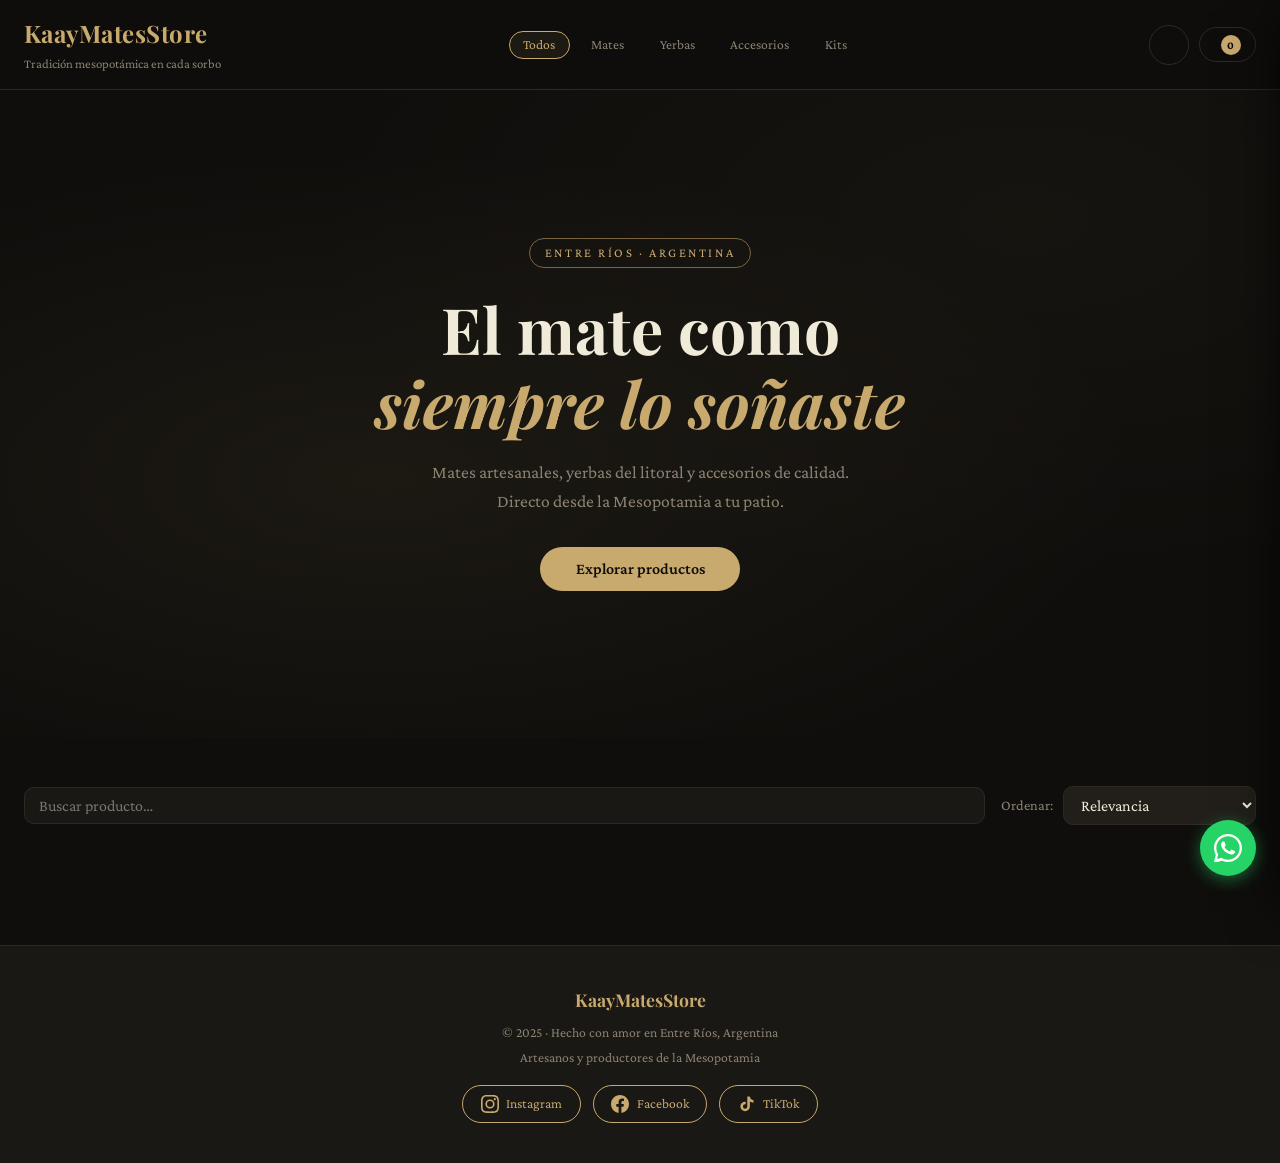
==== commit f255b38a: "soluccioon" ====
--- a/index.html
+++ b/index.html
@@ -2,6 +2,9 @@
 <html lang="es">
 <head>
 <meta charset="UTF-8" />
+<link rel="icon" type="image/x-icon" href="favicon.ico" />
+<link rel="icon" type="image/png" sizes="32x32" href="favicon-32.png" />
+<link rel="apple-touch-icon" href="apple-touch-icon.png" />
 <meta name="viewport" content="width=device-width, initial-scale=1.0" />
 <title>KaayMatesStore</title>
 <link rel="stylesheet" href="https://cdn.jsdelivr.net/npm/sweetalert2@11/dist/sweetalert2.min.css" />
@@ -19,7 +22,6 @@
     margin-top: 1rem;
     flex-wrap: wrap;
   }
-
   .footer__social-btn {
     display: inline-flex;
     align-items: center;
@@ -33,19 +35,17 @@
     font-family: inherit;
     transition: background .2s, color .2s;
   }
-
   .footer__social-btn:hover {
     background: #c8a96e;
-    color: #1a1a1a;
+    color: #1a1814;
   }
-
   .footer__social-btn svg {
     flex-shrink: 0;
   }
 </style>
 </head>
 <body>
-
+ 
 <!-- HEADER -->
 <header class="header">
   <div class="header__inner">
@@ -73,17 +73,17 @@
     </div>
   </div>
 </header>
-
+ 
 <!-- HERO -->
 <section class="hero">
   <div class="hero__content">
     <p class="hero__kicker">Entre Ríos · Argentina</p>
-    <h2 class="hero__headline">El mate como lo<br /><em>siempre soñaste</em></h2>
+    <h2 class="hero__headline">El mate como <br /><em>siempre lo soñaste</em></h2>
     <p class="hero__sub">Mates artesanales, yerbas del litoral y accesorios de calidad.<br/>Directo desde la Mesopotamia a tu patio.</p>
     <button class="hero__cta" id="heroCta">Explorar productos</button>
   </div>
 </section>
-
+ 
 <!-- SHOP -->
 <section class="shop" id="shop">
   <div class="shop__controls">
@@ -106,7 +106,7 @@
     <p>No encontramos productos con esa búsqueda.</p>
   </div>
 </section>
-
+ 
 <!-- CARRITO SIDEBAR -->
 <aside class="cart-sidebar" id="cartSidebar" aria-hidden="true">
   <div class="cart-sidebar__header">
@@ -131,7 +131,7 @@
     <button class="btn-checkout" id="btnCheckout">Finalizar compra →</button>
   </div>
 </aside>
-
+ 
 <!-- MODAL CHECKOUT -->
 <div class="checkout-modal" id="checkoutModal" hidden>
   <div class="checkout-modal__box">
@@ -139,7 +139,7 @@
     <div class="checkout-modal__inner" id="checkoutInner"></div>
   </div>
 </div>
-
+ 
 <!-- PANEL ADMIN -->
 <div class="admin-panel" id="adminPanel" hidden>
   <div class="admin-panel__header">
@@ -172,6 +172,7 @@
             <th>Precio</th>
             <th>Stock</th>
             <th>Disponible</th>
+            <th>Grabado</th>
             <th>Acciones</th>
           </tr>
         </thead>
@@ -180,19 +181,19 @@
     </div>
   </div>
 </div>
-
+ 
 <!-- MODAL PRODUCTO (ADMIN) -->
 <div class="product-modal" id="productModal" hidden>
   <div class="product-modal__box">
     <button class="product-modal__close" id="productModalClose">✕</button>
     <h3 id="productModalTitle">Nuevo producto</h3>
     <form id="productForm" class="product-form" onsubmit="return false;">
-
+ 
       <div class="form-row">
         <label>Nombre *</label>
         <input type="text" id="pNombre" required placeholder="Nombre del producto" />
       </div>
-
+ 
       <div class="form-row">
         <label>Categoría *</label>
         <select id="pCategoria">
@@ -202,22 +203,22 @@
           <option value="kits">Kits</option>
         </select>
       </div>
-
+ 
       <div class="form-row">
         <label>Precio (ARS) *</label>
         <input type="number" id="pPrecio" required min="0" placeholder="Ej: 4500" />
       </div>
-
+ 
       <div class="form-row">
         <label>Stock</label>
         <input type="number" id="pStock" min="0" value="0" />
       </div>
-
+ 
       <div class="form-row">
         <label>Descripción</label>
         <textarea id="pDescripcion" rows="3" placeholder="Descripción del producto…"></textarea>
       </div>
-
+ 
       <div class="form-row">
         <label>Imagen del producto</label>
         <div class="imagen-upload-wrap">
@@ -232,21 +233,22 @@
         </div>
         <input type="hidden" id="pImagen" />
       </div>
-
+ 
       <div class="form-row form-row--check">
         <label><input type="checkbox" id="pDestacado" /> Producto destacado</label>
         <label><input type="checkbox" id="pDisponible" checked /> Disponible para venta</label>
-      </div>
-
+        <label><input type="checkbox" id="pGrabable" /> ✦ Admite grabado personalizado</label>
+      </div>
+ 
       <div class="form-actions">
         <button type="button" class="btn-cancel" id="btnCancelProduct">Cancelar</button>
         <button type="submit" class="btn-save" id="btnSaveProduct">Guardar producto</button>
       </div>
-
+ 
     </form>
   </div>
 </div>
-
+ 
 <!-- LOGIN ADMIN (Firebase Auth) -->
 <div class="admin-login" id="adminLogin" hidden>
   <div class="admin-login__box">
@@ -259,9 +261,9 @@
     </div>
   </div>
 </div>
-
+ 
 <div class="overlay" id="overlay" aria-hidden="true"></div>
-
+ 
 <!-- BOTÓN WHATSAPP FLOTANTE -->
 <a class="whatsapp-float" href="https://wa.me/543434565863?text=Hola%21%20Vi%20tu%20tienda%20KaayMatesStore%20y%20quer%C3%ADa%20consultar%20%F0%9F%A7%89" target="_blank" rel="noopener" aria-label="Contactar por WhatsApp">
   <span class="whatsapp-float__tooltip">💬 ¿Consultas?</span>
@@ -270,17 +272,15 @@
     <path d="M12 0C5.373 0 0 5.373 0 12c0 2.127.558 4.126 1.533 5.856L.057 23.535a.75.75 0 00.916.916l5.743-1.476A11.953 11.953 0 0012 24c6.627 0 12-5.373 12-12S18.627 0 12 0zm0 22c-1.891 0-3.666-.523-5.188-1.435l-.372-.223-3.862.992.999-3.77-.245-.389A9.96 9.96 0 012 12C2 6.477 6.477 2 12 2s10 4.477 10 10-4.477 10-10 10z"/>
   </svg>
 </a>
-
+ 
 <!-- FOOTER -->
 <footer class="footer">
   <div class="footer__inner">
     <div class="footer__brand"><strong>KaayMatesStore</strong></div>
     <p class="footer__copy">© 2025 · Hecho con amor en Entre Ríos, Argentina</p>
     <p class="footer__copy">Artesanos y productores de la Mesopotamia</p>
-
-    <!-- REDES SOCIALES -->
+ 
     <div class="footer__social">
-
       <!-- Instagram -->
       <a class="footer__social-btn" href="https://www.instagram.com/kaay.matesb" target="_blank" rel="noopener" aria-label="Instagram">
         <svg xmlns="http://www.w3.org/2000/svg" width="18" height="18" viewBox="0 0 24 24" fill="currentColor">
@@ -290,7 +290,7 @@
         </svg>
         Instagram
       </a>
-
+ 
       <!-- Facebook -->
       <a class="footer__social-btn" href="https://www.facebook.com/KaayMatesb" target="_blank" rel="noopener" aria-label="Facebook">
         <svg xmlns="http://www.w3.org/2000/svg" width="18" height="18" viewBox="0 0 24 24" fill="currentColor">
@@ -298,7 +298,7 @@
         </svg>
         Facebook
       </a>
-
+ 
       <!-- TikTok -->
       <a class="footer__social-btn" href="https://www.tiktok.com/@kaaymatesb" target="_blank" rel="noopener" aria-label="TikTok">
         <svg xmlns="http://www.w3.org/2000/svg" width="18" height="18" viewBox="0 0 24 24" fill="currentColor">
@@ -306,12 +306,12 @@
         </svg>
         TikTok
       </a>
-
     </div>
   </div>
 </footer>
-
+ 
 <script type="module" src="app.js"></script>
 <script>lucide.createIcons();</script>
 </body>
-</html>+</html>
+ 
--- a/styles.css
+++ b/styles.css
@@ -38,7 +38,6 @@
 }
 body.no-scroll { overflow: hidden; }
 img { display: block; max-width: 100%; }
-/* Asegurar que [hidden] siempre funcione aunque el elemento tenga display en CSS */
 [hidden] { display: none !important; }
 button { cursor: pointer; border: none; background: none; font-family: inherit; }
 input, select, textarea {
@@ -204,6 +203,7 @@
   gap: 1.5rem;
 }
 
+/* ── Product Card ───────────────────────────────────── */
 .product-card {
   background: var(--c-surface);
   border: 1px solid var(--c-border);
@@ -211,11 +211,11 @@
   overflow: hidden;
   position: relative;
   display: flex; flex-direction: column;
-  transition: transform var(--transition), box-shadow var(--transition), border-color var(--transition);
+  transition: transform .3s ease, box-shadow .3s ease, border-color .3s ease;
 }
 .product-card:hover {
-  transform: translateY(-4px);
-  box-shadow: var(--shadow-lg);
+  transform: translateY(-6px);
+  box-shadow: 0 20px 48px rgba(0,0,0,.6);
   border-color: var(--c-gold-dim);
 }
 .product-card--agotado { opacity: .6; }
@@ -229,6 +229,7 @@
   color: #000;
   letter-spacing: .05em;
   text-transform: uppercase;
+  z-index: 2;
 }
 .product-card__badge--agotado {
   background: var(--c-red-dim);
@@ -243,9 +244,9 @@
 }
 .product-card__img {
   width: 100%; height: 100%; object-fit: cover;
-  transition: transform .4s ease;
-}
-.product-card:hover .product-card__img { transform: scale(1.04); }
+  transition: transform .45s ease;
+}
+.product-card:hover .product-card__img { transform: scale(1.06); }
 
 .product-card__body {
   padding: 1rem 1.1rem 1.2rem;
@@ -274,28 +275,69 @@
   -webkit-box-orient: vertical;
   overflow: hidden;
 }
-.product-card__footer {
-  display: flex; align-items: center; justify-content: space-between;
-  margin-top: .75rem;
+
+/* Precio visible siempre */
+.product-card__price-row {
+  margin-top: .6rem;
 }
 .product-card__price {
   font-family: var(--font-display);
   font-size: 1.2rem;
   color: var(--c-gold);
 }
+
+/* ── Animación hover: botones ocultos que aparecen ── */
+.card-actions {
+  display: flex;
+  gap: .5rem;
+  margin-top: .75rem;
+  opacity: 0;
+  transform: translateY(10px);
+  transition: opacity .25s ease, transform .25s ease;
+  pointer-events: none;
+}
+.product-card:hover .card-actions {
+  opacity: 1;
+  transform: translateY(0);
+  pointer-events: all;
+}
+
+/* Botón COMPRAR */
 .btn-add {
-  display: flex; align-items: center; gap: .35rem;
-  padding: .4rem .9rem;
+  flex: 1;
+  display: flex; align-items: center; justify-content: center; gap: .35rem;
+  padding: .5rem .9rem;
   border-radius: 999px;
   font-size: .85rem;
   font-family: var(--font-body);
+  font-weight: 600;
+  background: var(--c-gold);
+  color: #000;
+  border: none;
+  transition: background var(--transition), transform var(--transition);
+}
+.btn-add:hover { background: var(--c-gold-light); transform: translateY(-1px); }
+.btn-add--disabled {
+  background: var(--c-surface2);
+  border: 1px solid var(--c-border);
+  color: var(--c-text-muted);
+  cursor: not-allowed;
+}
+.btn-add--disabled:hover { background: var(--c-surface2); transform: none; }
+
+/* Botón VER */
+.btn-ver {
+  display: flex; align-items: center; justify-content: center; gap: .3rem;
+  padding: .5rem .85rem;
+  border-radius: 999px;
+  font-size: .85rem;
+  font-family: var(--font-body);
+  border: 1px solid var(--c-border);
+  color: var(--c-text-muted);
   background: transparent;
-  border: 1px solid var(--c-gold-dim);
-  color: var(--c-gold);
-  transition: all var(--transition);
-}
-.btn-add:hover { background: var(--c-gold); color: #000; }
-.btn-add--disabled { border-color: var(--c-border); color: var(--c-text-muted); }
+  transition: all var(--transition);
+}
+.btn-ver:hover { border-color: var(--c-gold); color: var(--c-gold); }
 
 /* ── Empty state ────────────────────────────────────── */
 .empty-state {
@@ -432,14 +474,12 @@
 .checkout-step--done .checkout-step__num { background: var(--c-green); color: #000; }
 .step-line { flex: 1; height: 1px; background: var(--c-border); min-width: 20px; }
 
-/* Título */
 .checkout-title {
   font-family: var(--font-display);
   font-size: 1.2rem;
   margin-bottom: 1rem;
 }
 
-/* Tipo de envío */
 .envio-tipo { display: flex; flex-direction: column; gap: .6rem; margin-bottom: 1.2rem; }
 .envio-tipo-btn {
   display: flex; align-items: center; gap: .9rem;
@@ -457,11 +497,9 @@
 .envio-tipo-btn small { color: var(--c-text-muted); font-size: .78rem; }
 .envio-icono { font-size: 1.5rem; flex-shrink: 0; }
 
-/* Ubicación */
 .envio-ubicacion { margin-bottom: 1rem; }
 .chk-label { display: block; font-size: .82rem; color: var(--c-text-muted); margin-bottom: .3rem; }
 
-/* Costo preview */
 .costo-envio-preview {
   display: flex; justify-content: space-between; align-items: center;
   background: var(--c-surface2);
@@ -474,11 +512,9 @@
 }
 .costo-valor { color: var(--c-gold); font-weight: 700; font-size: 1rem; }
 
-/* Datos checkout */
 .checkout-datos { display: flex; flex-direction: column; gap: .55rem; margin-bottom: 1rem; }
 .sucursal-nota { font-size: .85rem; color: var(--c-text-muted); padding: .6rem .8rem; background: var(--c-surface2); border-radius: var(--radius); border-left: 3px solid var(--c-gold-dim); }
 
-/* Tabla */
 .checkout-table-wrap { margin-bottom: .5rem; }
 .checkout-table {
   width: 100%; border-collapse: collapse;
@@ -489,7 +525,6 @@
 .checkout-table .qty-tag { color: var(--c-text-muted); font-size: .8rem; }
 .checkout-total td { font-size: 1rem; color: var(--c-gold); padding-top: .6rem; }
 
-/* Métodos de pago */
 .metodo-pago-grid { display: flex; gap: .75rem; margin-bottom: 1.2rem; }
 .metodo-btn {
   flex: 1;
@@ -508,7 +543,6 @@
 .metodo-btn strong { font-size: .9rem; }
 .metodo-btn small { font-size: .75rem; color: var(--c-text-muted); }
 
-/* Detalle de pago */
 .pago-transferencia {
   display: flex; gap: 1.2rem; align-items: flex-start;
   background: var(--c-surface2);
@@ -556,7 +590,6 @@
 .pago-qr-full p { font-size: .88rem; color: var(--c-text-muted); }
 .pago-note { font-size: .82rem; color: var(--c-text-muted); }
 
-/* Nav botones paso */
 .chk-nav { display: flex; gap: .75rem; align-items: center; margin-top: 1.2rem; }
 .btn-volver {
   padding: .7rem 1.2rem;
@@ -579,7 +612,6 @@
 .btn-confirmar--inline { width: auto; flex: 1; border-radius: var(--radius); }
 .btn-confirmar:hover { background: var(--c-gold-light); transform: translateY(-1px); }
 
-/* Éxito */
 .checkout-success { text-align: center; }
 .success-icon { font-size: 3.5rem; margin-bottom: .75rem; }
 .checkout-success h3 { font-family: var(--font-display); font-size: 1.6rem; margin-bottom: .5rem; }
@@ -776,80 +808,44 @@
 }
 .btn-save:hover { background: var(--c-gold-light); }
 .btn-admin-postventa {
-  display: flex;
-  align-items: center;
-  gap: 0.5rem;
+  display: flex; align-items: center; gap: 0.5rem;
   padding: 0.6rem 1.2rem;
-  background: #5a7a5a;
-  color: #fff;
-  border: none;
-  border-radius: 8px;
-  cursor: pointer;
-  font-size: 0.9rem;
-  font-family: inherit;
+  background: #5a7a5a; color: #fff;
+  border: none; border-radius: 8px; cursor: pointer;
+  font-size: 0.9rem; font-family: inherit;
   transition: background 0.2s;
 }
-
-.btn-admin-postventa:hover {
-  background: #3e5c3e;
-}
-.imagen-upload-wrap {
-  display: flex;
-  flex-direction: column;
-  gap: .6rem;
-}
+.btn-admin-postventa:hover { background: #3e5c3e; }
+
+.imagen-upload-wrap { display: flex; flex-direction: column; gap: .6rem; }
 .btn-foto {
-  display: flex;
-  align-items: center;
-  gap: .5rem;
-  background: #2a2520;
-  border: 1px dashed #c8a96e;
-  color: #c8a96e;
-  padding: .7rem 1.2rem;
-  border-radius: 8px;
-  cursor: pointer;
-  font-family: inherit;
-  font-size: .95rem;
+  display: flex; align-items: center; gap: .5rem;
+  background: #2a2520; border: 1px dashed #c8a96e;
+  color: #c8a96e; padding: .7rem 1.2rem;
+  border-radius: 8px; cursor: pointer;
+  font-family: inherit; font-size: .95rem;
   transition: background .2s;
 }
 .btn-foto:hover { background: #332e27; }
-.imagen-preview-wrap {
-  display: flex;
-  align-items: center;
-  gap: .8rem;
-}
+.imagen-preview-wrap { display: flex; align-items: center; gap: .8rem; }
 .imagen-preview-wrap img {
-  width: 80px;
-  height: 80px;
-  object-fit: cover;
-  border-radius: 8px;
-  border: 1px solid #3a3428;
+  width: 80px; height: 80px; object-fit: cover;
+  border-radius: 8px; border: 1px solid #3a3428;
 }
 .btn-quitar-foto {
-  background: none;
-  border: 1px solid #e05252;
-  color: #e05252;
-  padding: .3rem .7rem;
-  border-radius: 6px;
-  cursor: pointer;
-  font-family: inherit;
-  font-size: .85rem;
+  background: none; border: 1px solid #e05252; color: #e05252;
+  padding: .3rem .7rem; border-radius: 6px; cursor: pointer;
+  font-family: inherit; font-size: .85rem;
 }
 .btn-admin-ventas {
-  display: inline-flex;
-  align-items: center;
-  gap: .4rem;
-  padding: .5rem 1rem;
-  background: #2d4a22;
-  color: #fff;
-  border-radius: 8px;
-  font-family: 'Crimson Pro', serif;
-  font-size: .9rem;
-  text-decoration: none;
-  cursor: pointer;
+  display: inline-flex; align-items: center; gap: .4rem;
+  padding: .5rem 1rem; background: #2d4a22; color: #fff;
+  border-radius: 8px; font-family: 'Crimson Pro', serif;
+  font-size: .9rem; text-decoration: none; cursor: pointer;
   transition: filter .15s;
 }
 .btn-admin-ventas:hover { filter: brightness(1.15); }
+
 /* ── Footer ──────────────────────────────────────────── */
 .footer {
   border-top: 1px solid var(--c-border);
@@ -872,6 +868,13 @@
   .admin-panel__body { padding: 1rem; }
   .admin-table th, .admin-table td { padding: .5rem .4rem; font-size: .8rem; }
   .checkout-modal__box { padding: 1.2rem; }
+
+  /* En mobile los botones siempre visibles */
+  .card-actions {
+    opacity: 1;
+    transform: translateY(0);
+    pointer-events: all;
+  }
 }
 
 /* ── Scrollbar ──────────────────────────────────────── */
@@ -879,56 +882,147 @@
 ::-webkit-scrollbar-track { background: var(--c-bg); }
 ::-webkit-scrollbar-thumb { background: var(--c-border); border-radius: 3px; }
 ::-webkit-scrollbar-thumb:hover { background: var(--c-gold-dim); }
+
 /* ── WhatsApp flotante ── */
 .whatsapp-float {
-  position: fixed;
-  bottom: 1.5rem;
-  right: 1.5rem;
-  z-index: 999;
-  width: 56px;
-  height: 56px;
-  background: #25d366;
-  border-radius: 50%;
-  display: flex;
-  align-items: center;
-  justify-content: center;
-  color: #fff;
-  box-shadow: 0 4px 16px rgba(37, 211, 102, 0.45);
+  position: fixed; bottom: 1.5rem; right: 1.5rem; z-index: 999;
+  width: 56px; height: 56px; background: #25d366; border-radius: 50%;
+  display: flex; align-items: center; justify-content: center;
+  color: #fff; box-shadow: 0 4px 16px rgba(37,211,102,.45);
   transition: transform .2s ease, box-shadow .2s ease;
 }
-
-.whatsapp-float:hover {
-  transform: scale(1.1);
-  box-shadow: 0 6px 24px rgba(37, 211, 102, 0.6);
-}
-
+.whatsapp-float:hover { transform: scale(1.1); box-shadow: 0 6px 24px rgba(37,211,102,.6); }
 .whatsapp-float__tooltip {
-  position: absolute;
-  right: 68px;
-  top: 50%;
-  transform: translateY(-50%);
-  background: #25d366;
-  color: #fff;
-  font-size: 13px;
-  font-weight: 500;
-  padding: 6px 14px;
-  border-radius: 20px;
-  white-space: nowrap;
-  opacity: 0;
-  pointer-events: none;
-  transition: opacity .2s ease;
-}
-
+  position: absolute; right: 68px; top: 50%; transform: translateY(-50%);
+  background: #25d366; color: #fff; font-size: 13px; font-weight: 500;
+  padding: 6px 14px; border-radius: 20px; white-space: nowrap;
+  opacity: 0; pointer-events: none; transition: opacity .2s ease;
+}
 .whatsapp-float__tooltip::after {
-  content: '';
-  position: absolute;
-  left: 100%;
-  top: 50%;
-  transform: translateY(-50%);
-  border: 6px solid transparent;
-  border-left-color: #25d366;
-}
-
-.whatsapp-float:hover .whatsapp-float__tooltip {
-  opacity: 1;
+  content: ''; position: absolute; left: 100%; top: 50%; transform: translateY(-50%);
+  border: 6px solid transparent; border-left-color: #25d366;
+}
+.whatsapp-float:hover .whatsapp-float__tooltip { opacity: 1; }
+
+/* ── Badge grabado en tarjeta ───────────────────────── */
+.product-card__badge--grabado {
+  background: linear-gradient(135deg, #c8a96e, #a07840);
+  color: #1a1814;
+  font-size: .68rem; font-weight: 700;
+  letter-spacing: .04em; text-transform: uppercase;
+}
+
+/* ── Tag en carrito ─────────────────────────────────── */
+.cart-item__grabado {
+  display: block; font-size: .73rem; color: #c8a96e;
+  font-style: italic; margin: .15rem 0 .1rem; line-height: 1.3;
+}
+
+/* ── Tag en resumen checkout ────────────────────────── */
+.grabado-resumen-tag { color: #c8a96e; font-style: italic; font-size: .8em; }
+
+/* ── Admin: columna grabable ────────────────────────── */
+.grabable-tag { font-size: .75rem; font-weight: 600; padding: .2rem .5rem; border-radius: 4px; }
+.grabable-tag--si { background: rgba(200,169,110,.15); color: #c8a96e; }
+.grabable-tag--no { color: #555; }
+
+/* ── MODAL GRABADO ──────────────────────────────────── */
+@keyframes fadeIn { from { opacity: 0; } to { opacity: 1; } }
+@keyframes slideUp {
+  from { opacity: 0; transform: translateY(24px); }
+  to   { opacity: 1; transform: translateY(0); }
+}
+
+.grabado-modal {
+  background: #1a1814; border: 1px solid rgba(200,169,110,.25);
+  border-radius: 16px; width: 100%; max-width: 820px;
+  max-height: 90vh; overflow-y: auto; position: relative;
+  animation: slideUp .28s ease; box-shadow: 0 32px 80px rgba(0,0,0,.7);
+}
+.grabado-close {
+  position: absolute; top: 1rem; right: 1rem;
+  background: rgba(255,255,255,.07); border: none; color: #aaa;
+  font-size: 1rem; width: 32px; height: 32px; border-radius: 50%;
+  cursor: pointer; z-index: 2; transition: background .2s, color .2s;
+}
+.grabado-close:hover { background: rgba(200,169,110,.2); color: #c8a96e; }
+.grabado-header { padding: 1.8rem 2rem 1.2rem; border-bottom: 1px solid rgba(200,169,110,.12); text-align: center; }
+.grabado-badge {
+  display: inline-block;
+  background: linear-gradient(135deg, rgba(200,169,110,.2), rgba(200,169,110,.08));
+  border: 1px solid rgba(200,169,110,.35); color: #c8a96e;
+  font-size: .72rem; font-weight: 700; letter-spacing: .08em;
+  text-transform: uppercase; padding: .3rem .8rem; border-radius: 999px; margin-bottom: .7rem;
+}
+.grabado-titulo { font-family: 'Playfair Display', serif; font-size: 1.4rem; color: #f0e6d0; margin: 0 0 .3rem; }
+.grabado-sub { font-size: .88rem; color: #8a7a60; margin: 0; }
+.grabado-precio { color: #c8a96e; }
+.grabado-body { display: grid; grid-template-columns: 1fr 1fr; gap: 0; }
+@media (max-width: 620px) { .grabado-body { grid-template-columns: 1fr; } }
+.grabado-preview-wrap {
+  padding: 1.5rem; display: flex; flex-direction: column;
+  align-items: center; justify-content: center;
+  background: rgba(0,0,0,.25); border-right: 1px solid rgba(200,169,110,.1);
+}
+.grabado-preview {
+  position: relative; width: 100%; max-width: 260px;
+  border-radius: 12px; overflow: hidden; box-shadow: 0 8px 32px rgba(0,0,0,.5);
+}
+.grabado-preview__img { width: 100%; height: 220px; object-fit: cover; display: block; filter: brightness(.85); }
+.grabado-preview__texto {
+  position: absolute; bottom: 0; left: 0; right: 0;
+  padding: .8rem 1rem; text-align: center; font-size: 1.4rem; color: #f5e6c8;
+  text-shadow: 0 0 12px rgba(200,169,110,.9), 0 1px 3px rgba(0,0,0,.8);
+  background: linear-gradient(to top, rgba(0,0,0,.65) 0%, transparent 100%);
+  pointer-events: none; word-break: break-word; line-height: 1.3; transition: font-family .2s;
+}
+.grabado-preview__nota { margin-top: .6rem; font-size: .72rem; color: #5a4e3a; text-align: center; }
+.grabado-controles { padding: 1.5rem; display: flex; flex-direction: column; }
+.grabado-label { font-size: .78rem; font-weight: 600; color: #8a7a60; text-transform: uppercase; letter-spacing: .06em; margin-bottom: .5rem; display: block; }
+.grabado-input {
+  width: 100%; background: rgba(255,255,255,.05); border: 1.5px solid rgba(200,169,110,.3);
+  border-radius: 8px; color: #f0e6d0; font-size: 1rem; padding: .65rem .9rem;
+  outline: none; transition: border-color .2s, box-shadow .2s; box-sizing: border-box;
+}
+.grabado-input:focus { border-color: #c8a96e; box-shadow: 0 0 0 3px rgba(200,169,110,.12); }
+.grabado-input--error { border-color: #e74c3c !important; animation: shake .3s ease; }
+@keyframes shake {
+  0%, 100% { transform: translateX(0); }
+  25%       { transform: translateX(-6px); }
+  75%       { transform: translateX(6px); }
+}
+.grabado-chars { font-size: .72rem; color: #5a4e3a; text-align: right; margin-top: .3rem; display: block; }
+.grabado-tips { display: flex; flex-direction: column; gap: .5rem; }
+.grabado-tip-btn {
+  display: flex; align-items: center; gap: .9rem;
+  background: rgba(255,255,255,.03); border: 1.5px solid rgba(200,169,110,.15);
+  border-radius: 10px; padding: .65rem 1rem; cursor: pointer;
+  text-align: left; transition: border-color .2s, background .2s; color: #f0e6d0;
+}
+.grabado-tip-btn:hover { border-color: rgba(200,169,110,.4); background: rgba(200,169,110,.05); }
+.grabado-tip-btn.active { border-color: #c8a96e; background: rgba(200,169,110,.1); }
+.grabado-tip-sample { font-size: 1.5rem; color: #c8a96e; min-width: 52px; text-align: center; line-height: 1; }
+.grabado-tip-info { display: flex; flex-direction: column; gap: .1rem; }
+.grabado-tip-info strong { font-size: .82rem; color: #d4c4a0; font-family: inherit; }
+.grabado-tip-info small { font-size: .72rem; color: #6a5e48; font-family: 'Crimson Pro', serif; }
+.grabado-acciones { display: flex; flex-direction: column; gap: .6rem; margin-top: auto; padding-top: 1.2rem; }
+.grabado-btn-confirmar {
+  display: flex; align-items: center; justify-content: center; gap: .5rem;
+  background: linear-gradient(135deg, #c8a96e, #a07840); color: #1a1814;
+  border: none; border-radius: 8px; padding: .75rem 1.2rem;
+  font-size: .92rem; font-weight: 700; cursor: pointer; transition: opacity .2s, transform .1s;
+}
+.grabado-btn-confirmar:hover { opacity: .9; transform: translateY(-1px); }
+.grabado-btn-confirmar:active { transform: translateY(0); }
+.grabado-btn-omitir {
+  background: transparent; border: 1px solid rgba(200,169,110,.2); color: #6a5e48;
+  border-radius: 8px; padding: .6rem 1.2rem; font-size: .82rem; cursor: pointer;
+  transition: color .2s, border-color .2s;
+}
+.grabado-btn-omitir:hover { color: #c8a96e; border-color: rgba(200,169,110,.4); }
+@media (max-width: 620px) {
+  .grabado-header { padding: 1.4rem 1.2rem 1rem; }
+  .grabado-preview-wrap { border-right: none; border-bottom: 1px solid rgba(200,169,110,.1); padding: 1.2rem; }
+  .grabado-controles { padding: 1.2rem; }
+  .grabado-modal { border-radius: 12px 12px 0 0; }
 }
